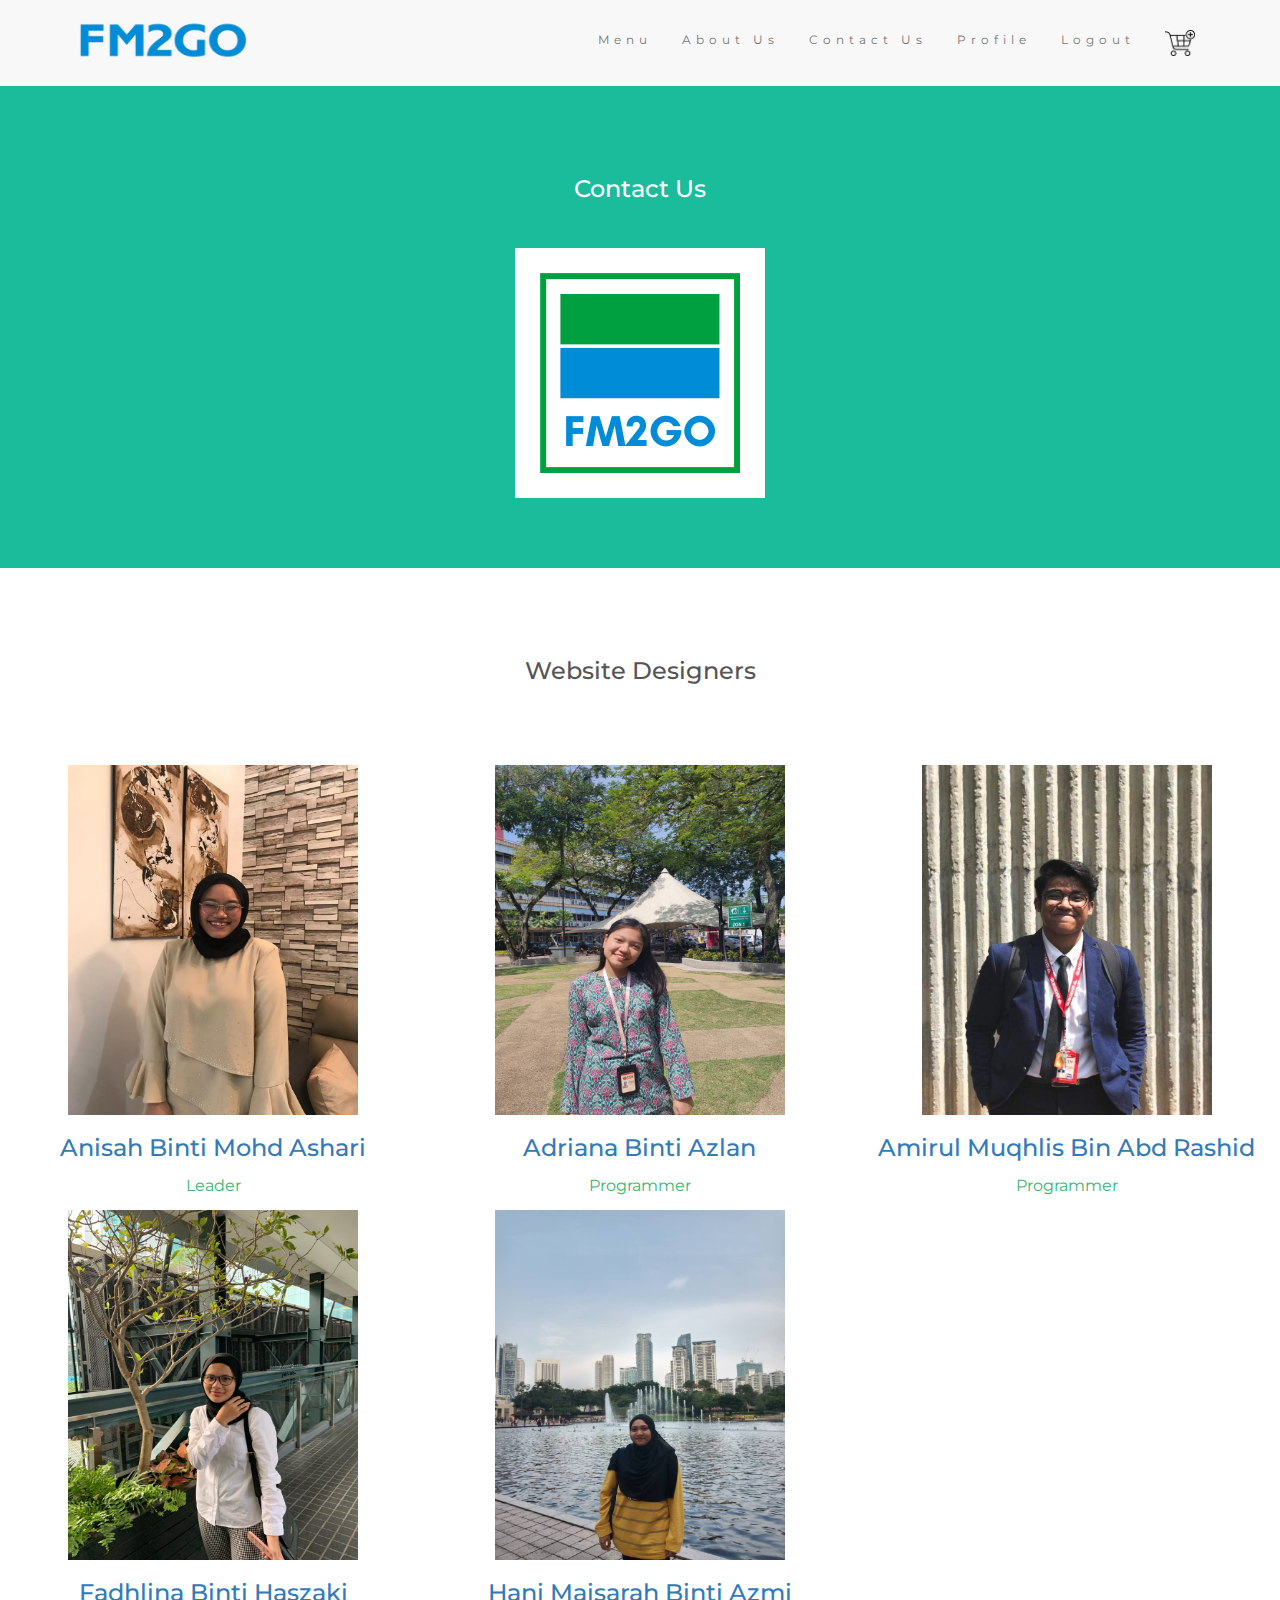
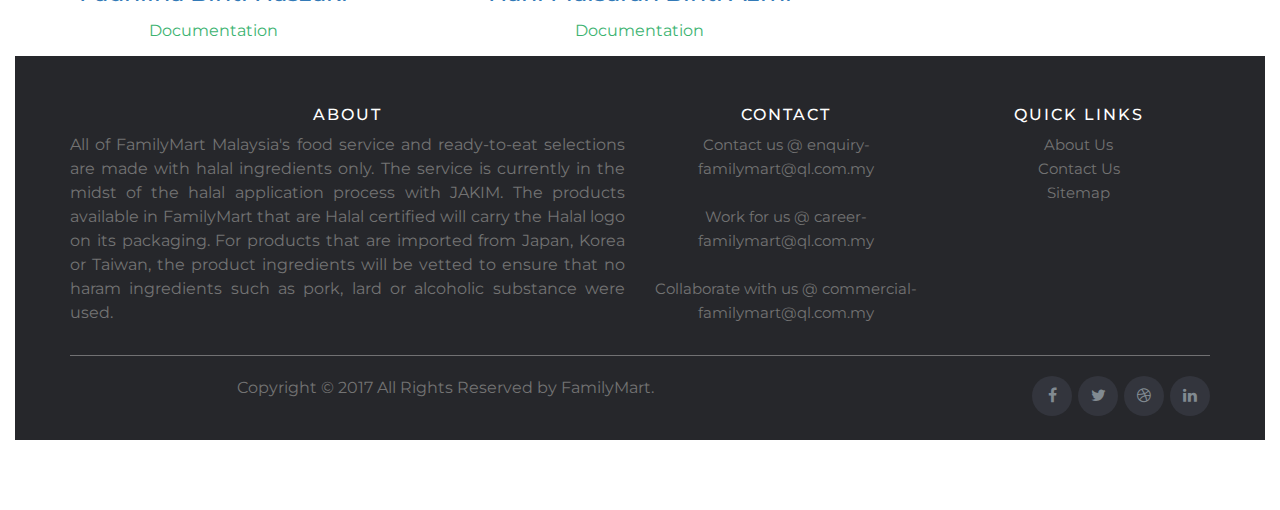
==== contact.html @ 85d5288f "segala benda dari sprint ke sprint 2 untuk customer ku cayunk" ====
<!DOCTYPE html>
<html lang="en">
<head>
  <!-- Theme Made By www.w3schools.com - No Copyright -->
  <title>Contact Us | FM2GO</title>
  <link rel="icon" href="fmICON.png" type="image/png">
  <meta charset="utf-8">
  <meta name="viewport" content="width=device-width, initial-scale=1">
  <link rel="stylesheet" href="https://cdnjs.cloudflare.com/ajax/libs/font-awesome/4.7.0/css/font-awesome.min.css">
  <link rel="stylesheet" href="https://maxcdn.bootstrapcdn.com/bootstrap/3.4.1/css/bootstrap.min.css">
  <link href="https://fonts.googleapis.com/css?family=Montserrat" rel="stylesheet">
  <script src="https://ajax.googleapis.com/ajax/libs/jquery/3.5.1/jquery.min.js"></script>
  <script src="https://maxcdn.bootstrapcdn.com/bootstrap/3.4.1/js/bootstrap.min.js"></script>
  <style>
  body {
    font: 20px Montserrat, sans-serif;
    line-height: 1.8;
    color: #f5f6f7;
  }
  p {font-size: 16px;}
  .margin {margin-bottom: 45px;}
  .bg-1 { 
    background-color: #1abc9c; /* Green */
    color: #ffffff;
  }
  .bg-2 { 
    background-color: #474e5d; /* Dark Blue */
    color: #ffffff;
  }
  .bg-3 { 
    background-color: #ffffff; /* White */
    color: #555555;
  }
  .bg-4 { 
    background-color: #2f2f2f; /* Black Gray */
    color: #fff;
  }
  .container-fluid {
    padding-top: 70px;
    padding-bottom: 70px;
  }
  .navbar {
    padding-top: 15px;
    padding-bottom: 15px;
    border: 0;
    border-radius: 0;
    margin-bottom: 0;
    font-size: 12px;
    letter-spacing: 5px;
  }
  .navbar-nav  li a:hover {
    color: #1abc9c !important;
  }
  .site-footer
{
  background-color:#26272b;
  padding:45px 0 20px;
  font-size:15px;
  line-height:24px;
  color:#737373;
}
.site-footer hr
{
  border-top-color:#bbb;
  opacity:0.5
}
.site-footer hr.small
{
  margin:20px 0
}
.site-footer h6
{
  color:#fff;
  font-size:16px;
  text-transform:uppercase;
  margin-top:5px;
  letter-spacing:2px
}
.site-footer a
{
  color:#737373;
}
.site-footer a:hover
{
  color:#3366cc;
  text-decoration:none;
}
.footer-links
{
  padding-left:0;
  list-style:none
}
.footer-links li
{
  display:block
}
.footer-links a
{
  color:#737373
}
.footer-links a:active,.footer-links a:focus,.footer-links a:hover
{
  color:#3366cc;
  text-decoration:none;
}
.footer-links.inline li
{
  display:inline-block
}
.site-footer .social-icons
{
  text-align:right
}
.site-footer .social-icons a
{
  width:40px;
  height:40px;
  line-height:40px;
  margin-left:6px;
  margin-right:0;
  border-radius:100%;
  background-color:#33353d
}
.copyright-text
{
  margin:0
}
@media (max-width:991px)
{
  .site-footer [class^=col-]
  {
    margin-bottom:30px
  }
}
@media (max-width:767px)
{
  .site-footer
  {
    padding-bottom:0
  }
  .site-footer .copyright-text,.site-footer .social-icons
  {
    text-align:center
  }
}
.social-icons
{
  padding-left:0;
  margin-bottom:0;
  list-style:none
}
.social-icons li
{
  display:inline-block;
  margin-bottom:4px
}
.social-icons li.title
{
  margin-right:15px;
  text-transform:uppercase;
  color:#96a2b2;
  font-weight:700;
  font-size:13px
}
.social-icons a{
  background-color:#eceeef;
  color:#818a91;
  font-size:16px;
  display:inline-block;
  line-height:44px;
  width:44px;
  height:44px;
  text-align:center;
  margin-right:8px;
  border-radius:100%;
  -webkit-transition:all .2s linear;
  -o-transition:all .2s linear;
  transition:all .2s linear
}
.social-icons a:active,.social-icons a:focus,.social-icons a:hover
{
  color:#fff;
  background-color:#29aafe
}
.social-icons.size-sm a
{
  line-height:34px;
  height:34px;
  width:34px;
  font-size:14px
}
.social-icons a.facebook:hover
{
  background-color:#3b5998
}
.social-icons a.twitter:hover
{
  background-color:#00aced
}
.social-icons a.linkedin:hover
{
  background-color:#007bb6
}
.social-icons a.dribbble:hover
{
  background-color:#ea4c89
}
@media (max-width:767px)
{
  .social-icons li.title
  {
    display:block;
    margin-right:0;
    font-weight:600
  }
}
#logo{ 
	position:absolute; 
	top:0; 
	left:10; 
} 
  </style>
</head>
<body>

<!-- Navbar -->
<nav class="navbar navbar-default">
  <div class="container">
    <div class="navbar-header">
      <button type="button" class="navbar-toggle" data-toggle="collapse" data-target="#myNavbar">
        <span class="icon-bar"></span>
        <span class="icon-bar"></span>
        <span class="icon-bar"></span>                        
      </button>
	  </div>
	  <div id="logo">
      <a class="navbar-brand" href="http://localhost/masterfolder_fm2go/homepage.html"><img src ="FM2GO.png" width="180" height="50" ></a>
    </div>
    <div class="collapse navbar-collapse" id="myNavbar">
      <ul class="nav navbar-nav navbar-right">
        <li><a href="http://localhost/masterfolder_fm2go/menu%20customer.php">Menu</a></li>
        <li><a href="http://localhost/masterfolder_fm2go/about.html">About Us</a></li>
        <li><a href="http://localhost/masterfolder_fm2go/contact.html">Contact Us </a></li>
		<li><a href="http://localhost/masterfolder_fm2go/customerprofile.php">Profile</a></li>
		<li><a href="http://localhost/masterfolder_fm2go/login%20customer/login.php">Logout</a></li>
		<li><a href="http://localhost/masterfolder_fm2go/test/index.php?action=add&code=3DcAM78"><img src="cart.png" class="img-responsive" width="30" height="40" ></a></li>
      </ul>
    </div>
  </div>
</nav>

<!-- First Container -->
<div class="container-fluid bg-1 text-center">
  <h3 class="margin">Contact Us</h3>
		<img class="w3-round" src="fm2go-ICON.png" alt="Anisah" width="250" height="250""> </a>	
</div>


<!-- Third Container (Grid) -->
<div class="container-fluid bg-3 text-center">    
  <h3 class="margin">Website Designers</h3><br>
  <div class="row">
   		<div class="col-sm-4" "> 
		<div class="media">
		<img class="w3-round" src="anisah.jpg" alt="Anisah" width="290" height="350""> </a>						
		<h3 class="text-primary">Anisah Binti Mohd Ashari</h3>
		<p style="color:MediumSeaGreen;"> Leader </p>
		</div>
		</div>
   		<div class="col-sm-4" "> 
		<div class="media">
		<img class="w3-round" src="adriana.jpeg" alt="Anisah" width="290" height="350""> </a>						
		<h3 class="text-primary">Adriana Binti Azlan</h3>
		<p style="color:MediumSeaGreen;"> Programmer </p>
		</div>
		</div>
      		<div class="col-sm-4" "> 
		<div class="media">
		<img class="w3-round" src="muq.jpeg" alt="Anisah" width="290" height="350""> </a>						
		<h3 class="text-primary">Amirul Muqhlis Bin Abd Rashid</h3>
		<p style="color:MediumSeaGreen;"> Programmer </p>
		</div>
		</div>
		   		<div class="col-sm-4" "> 
		<div class="media">
		<img class="w3-round" src="fadhlina.jpeg" alt="Anisah" width="290" height="350""> </a>						
		<h3 class="text-primary">Fadhlina Binti Haszaki</h3>
		<p style="color:MediumSeaGreen;"> Documentation</p>
		</div>
		</div>
				   		<div class="col-sm-4" "> 
		<div class="media">
		<img class="w3-round" src="hani.jpeg" alt="Anisah" width="290" height="350""> </a>						
		<h3 class="text-primary">Hani Maisarah Binti Azmi</h3>
		<p style="color:MediumSeaGreen;"> Documentation</p>
		</div>
		</div>
</div>

<!-- Footer -->
   <footer class="site-footer">
      <div class="container">
        <div class="row">
          <div class="col-sm-12 col-md-6">
            <h6>About</h6>
            <p class="text-justify"> All of FamilyMart Malaysia's food service and ready-to-eat selections are made with halal ingredients only. The service is currently in the midst of the halal application process with JAKIM. The products available in FamilyMart that are Halal certified will carry the Halal logo on its packaging. For products that are imported from Japan, Korea or Taiwan, the product ingredients will be vetted to ensure that no haram ingredients such as pork, lard or alcoholic substance were used.</p>
          </div>

          <div class="col-xs-6 col-md-3">
            <h6>Contact</h6>
            <ul class="footer-links">
              <li><a href="http://ql.com.my/contact-us.html">Contact us @ enquiry-familymart@ql.com.my</a></li><br>
              <li><a href="http://career-familymart@ql.com.my/">Work for us @ career-familymart@ql.com.my</a></li><br>
              <li><a href="http://career-familymart@ql.com.my/">Collaborate with us @ commercial-familymart@ql.com.my</a></li>

            </ul>
          </div>

          <div class="col-xs-6 col-md-3">
            <h6>Quick Links</h6>
            <ul class="footer-links">
              <li><a href="http://localhost/masterfolder_fm2go/about.html">About Us</a></li>
              <li><a href="http://localhost/masterfolder_fm2go/contact.html">Contact Us</a></li>
              <li><a href="https://www.familymart.com.my/our-stores.html">Sitemap</a></li>
            </ul>
          </div>
        </div>
        <hr>
      </div>
      <div class="container">
        <div class="row">
          <div class="col-md-8 col-sm-6 col-xs-12">
            <p class="copyright-text">Copyright &copy; 2017 All Rights Reserved by 
         <a href="#">FamilyMart</a>.
            </p>
          </div>

          <div class="col-md-4 col-sm-6 col-xs-12">
            <ul class="social-icons">
              <li><a class="facebook" href="#"><i class="fa fa-facebook"></i></a>
              <li><a class="twitter" href="#"><i class="fa fa-twitter"></i></a>
              <li><a class="dribbble" href="#"><i class="fa fa-dribbble"></i></a>
              <li><a class="linkedin" href="#"><i class="fa fa-linkedin" ></i></a>   
            </ul>
          </div>
        </div>
      </div>
</footer>
</body>
</html>
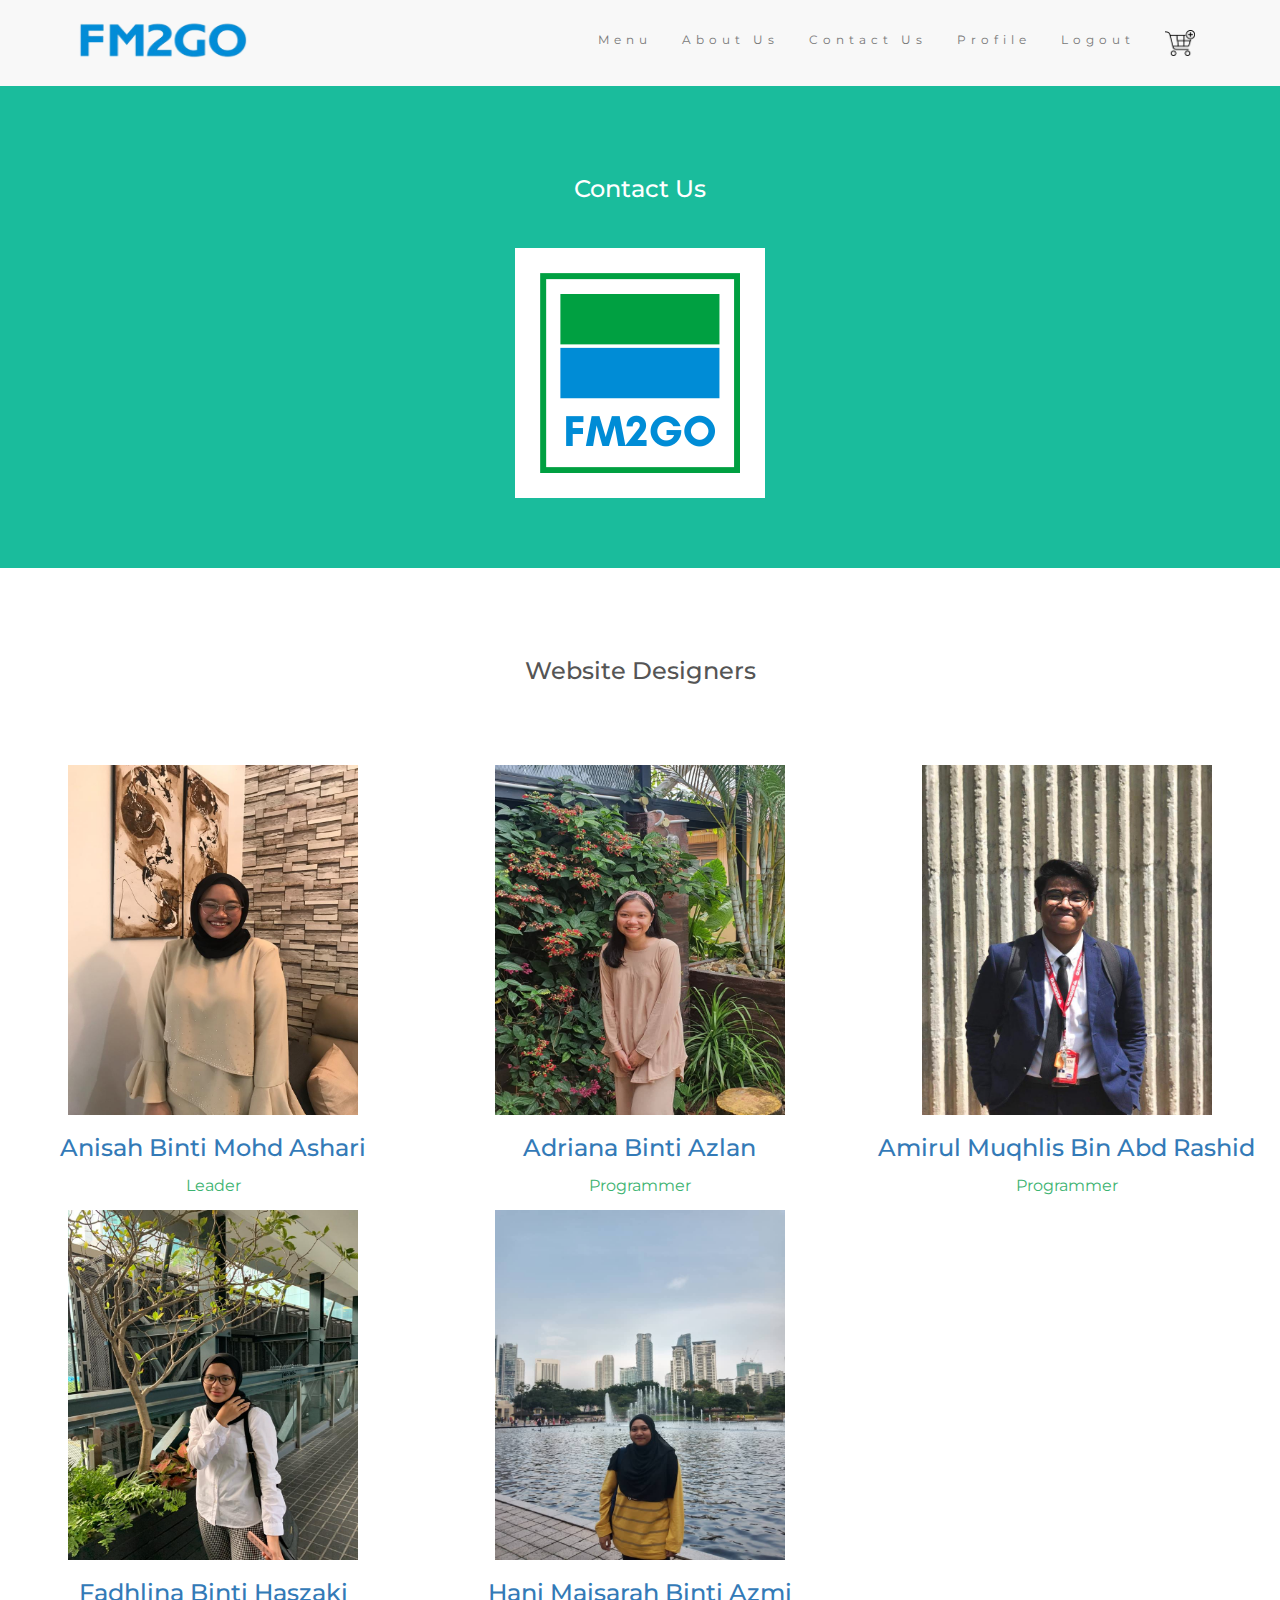
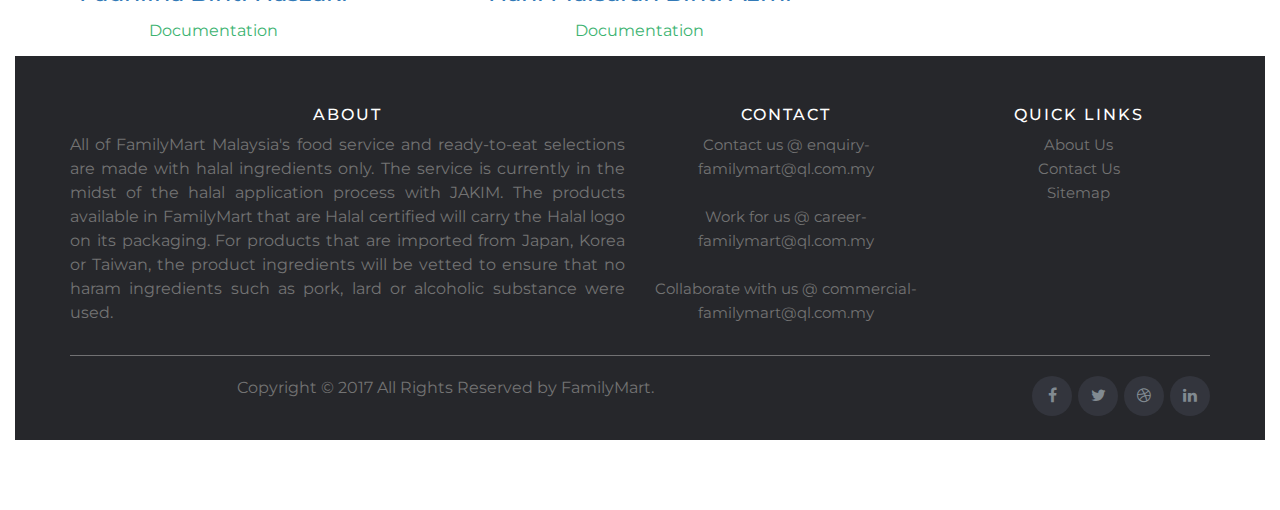
==== commit fb963952: "Merge branch 'master' of https://github.com/meeroll522/fm2go" ====
--- a/contact.html
+++ b/contact.html
@@ -269,7 +269,7 @@
 		</div>
    		<div class="col-sm-4" "> 
 		<div class="media">
-		<img class="w3-round" src="adriana.jpeg" alt="Anisah" width="290" height="350""> </a>						
+		<img class="w3-round" src="adriana.jpg" alt="Anisah" width="290" height="350""> </a>						
 		<h3 class="text-primary">Adriana Binti Azlan</h3>
 		<p style="color:MediumSeaGreen;"> Programmer </p>
 		</div>
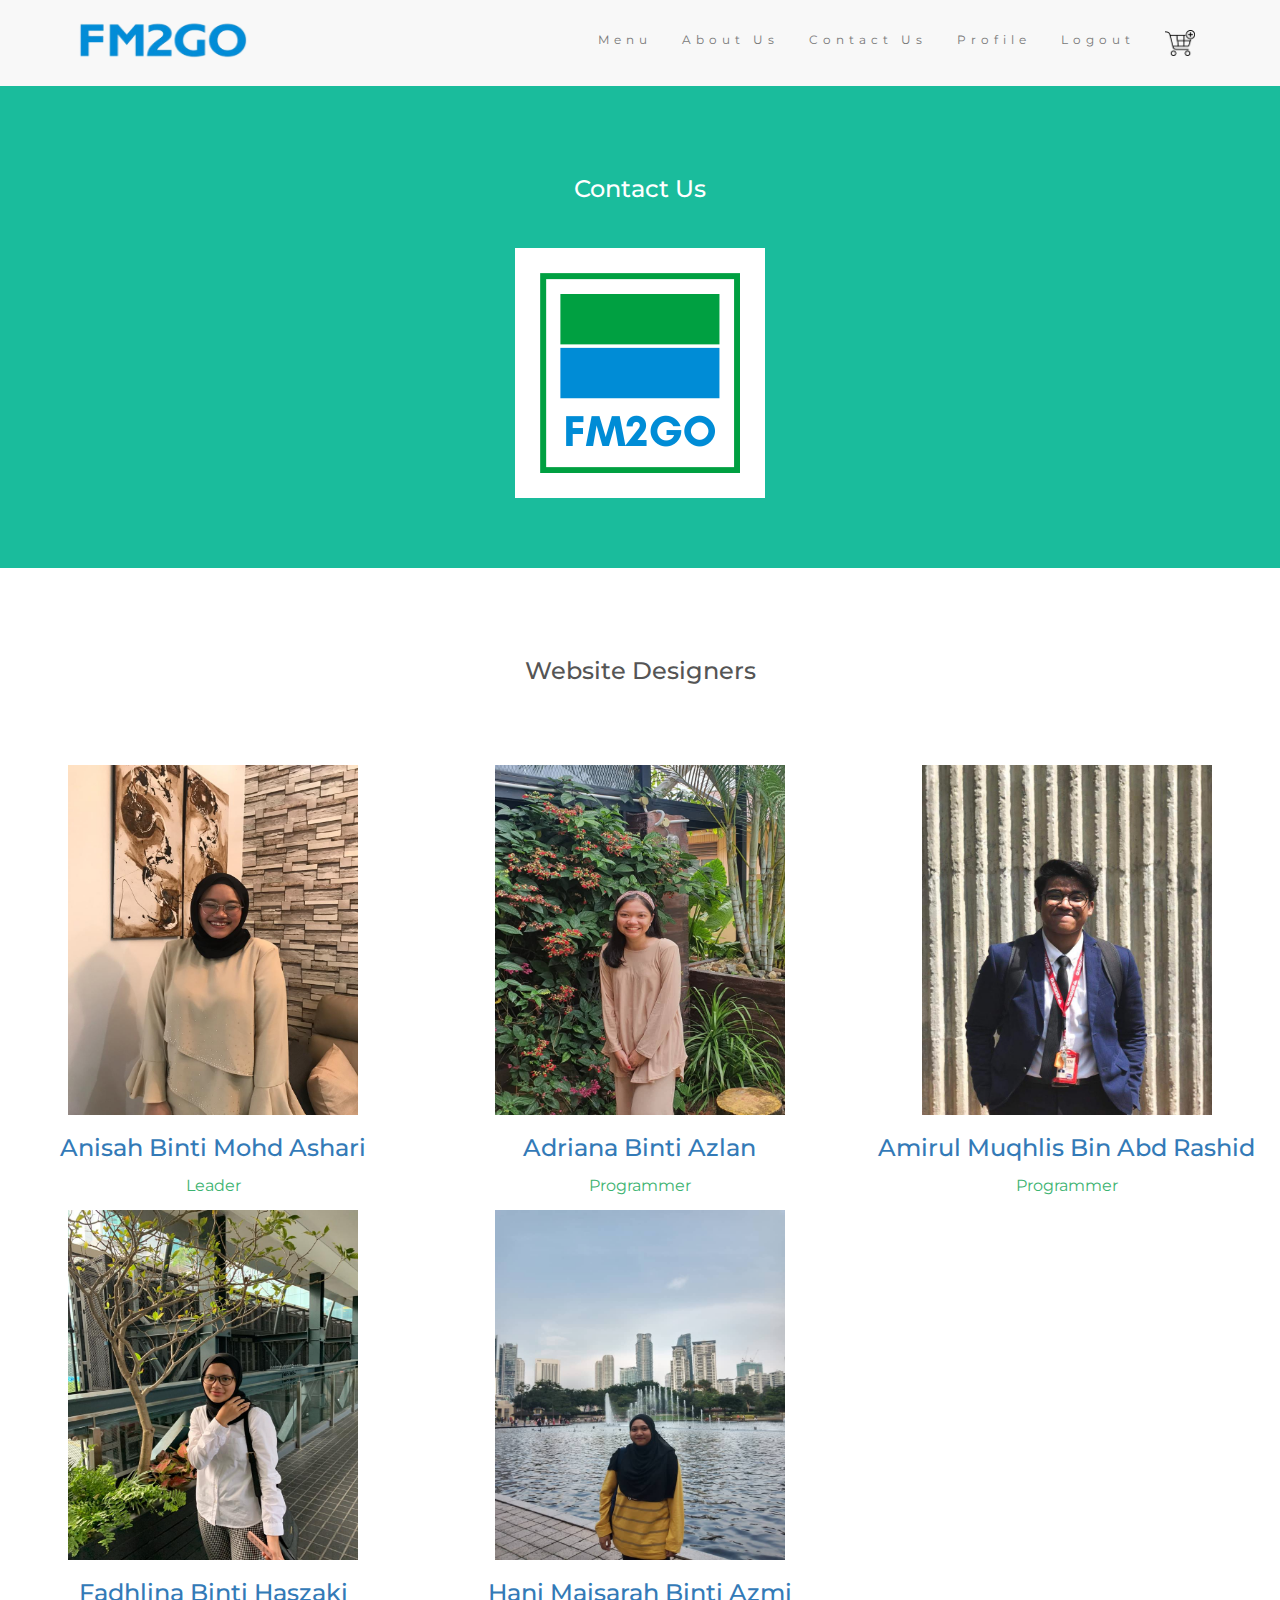
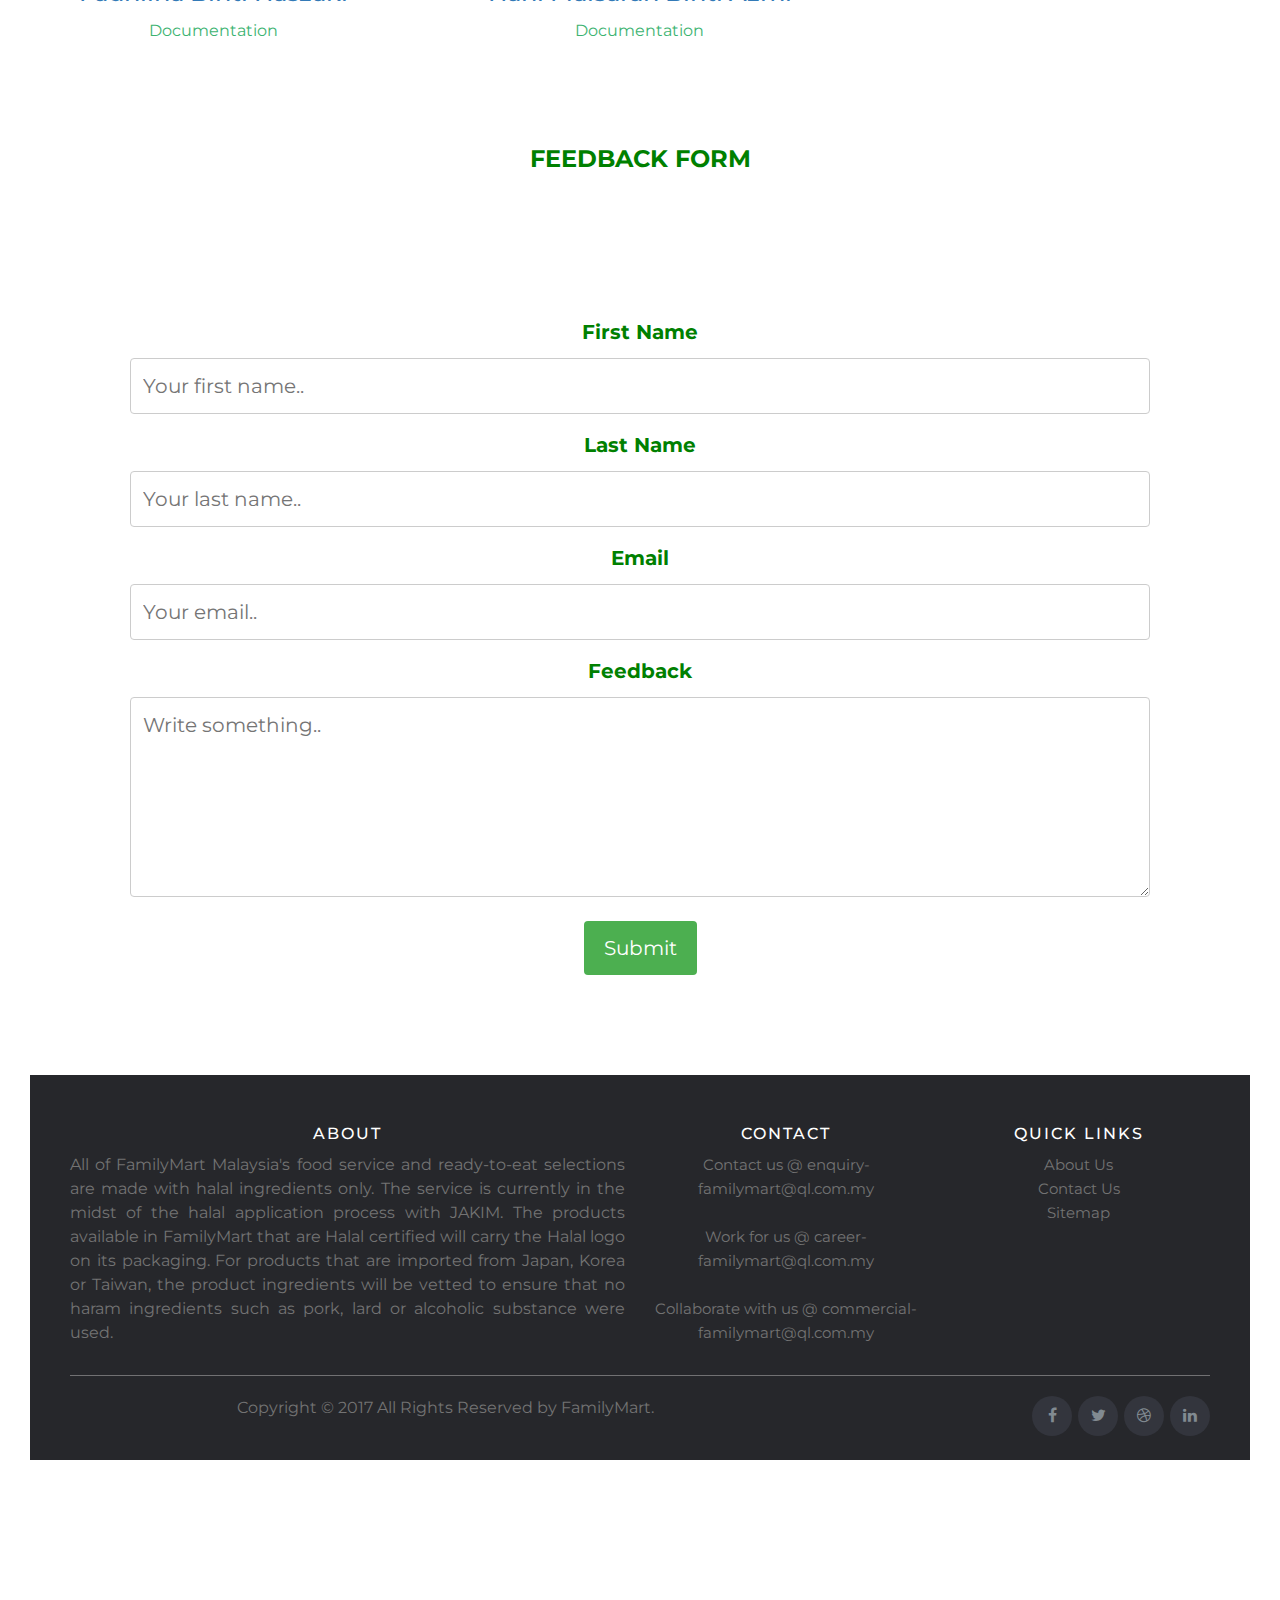
==== commit f15a1422: "feedback" ====
--- a/contact.html
+++ b/contact.html
@@ -12,6 +12,41 @@
   <script src="https://ajax.googleapis.com/ajax/libs/jquery/3.5.1/jquery.min.js"></script>
   <script src="https://maxcdn.bootstrapcdn.com/bootstrap/3.4.1/js/bootstrap.min.js"></script>
   <style>
+  
+    body1 {font: 20px Montserrat, sans-serif; line-height: 1.5;}
+* {box-sizing: border-box;}
+
+input[type=text], select, textarea {
+  width: 100%;
+  padding: 12px;
+  border: 1px solid #ccc;
+  border-radius: 4px;
+  box-sizing: border-box;
+  margin-top: 6px;
+  margin-bottom: 16px;
+  resize: vertical;
+}
+
+input[type=submit] {
+  background-color: #4CAF50;
+  color: white;
+  padding: 12px 20px;
+  border: none;
+  border-radius: 4px;
+  cursor: pointer;
+}
+
+input[type=submit]:hover {
+  background-color: #45a049;
+}
+
+.container1 {
+  border-radius: 5px;
+  background-color: #ffffff;
+  padding: 100px;
+
+}
+  
   body {
     font: 20px Montserrat, sans-serif;
     line-height: 1.8;
@@ -296,6 +331,30 @@
 		</div>
 		</div>
 </div>
+<!-- fourth container -->
+<body1>
+<div class="container-fluid bg-3 text-center">    
+ <h3 class="margin" style="color:#008000";><b>FEEDBACK FORM</b></h3>
+
+<div class="container1">
+  <form action="/action_page.php">
+    <label for="fname" style="color:#008000" >First Name</label>
+    <input type="text" id="fname" name="firstname" placeholder="Your first name..">
+
+    <label for="lname" style="color:#008000" >Last Name</label>
+    <input type="text" id="lname" name="lastname" placeholder="Your last name..">
+
+    <label for="lname" style="color:#008000" >Email</label>
+    <input type="text" id="lname" name="lastname" placeholder="Your email..">
+
+    <label for="subject" style="color:#008000" >Feedback</label>
+    <textarea id="subject" name="subject" placeholder="Write something.." style="height:200px"></textarea>
+
+    <input type="submit" value="Submit">
+  </form>
+</div>
+
+</body1>
 
 <!-- Footer -->
    <footer class="site-footer">
@@ -306,7 +365,7 @@
             <p class="text-justify"> All of FamilyMart Malaysia's food service and ready-to-eat selections are made with halal ingredients only. The service is currently in the midst of the halal application process with JAKIM. The products available in FamilyMart that are Halal certified will carry the Halal logo on its packaging. For products that are imported from Japan, Korea or Taiwan, the product ingredients will be vetted to ensure that no haram ingredients such as pork, lard or alcoholic substance were used.</p>
           </div>
 
-          <div class="col-xs-6 col-md-3">
+         <div class="col-xs-6 col-md-3">
             <h6>Contact</h6>
             <ul class="footer-links">
               <li><a href="http://ql.com.my/contact-us.html">Contact us @ enquiry-familymart@ql.com.my</a></li><br>
@@ -346,6 +405,7 @@
         </div>
       </div>
 </footer>
+
 </body>
 </html>
 
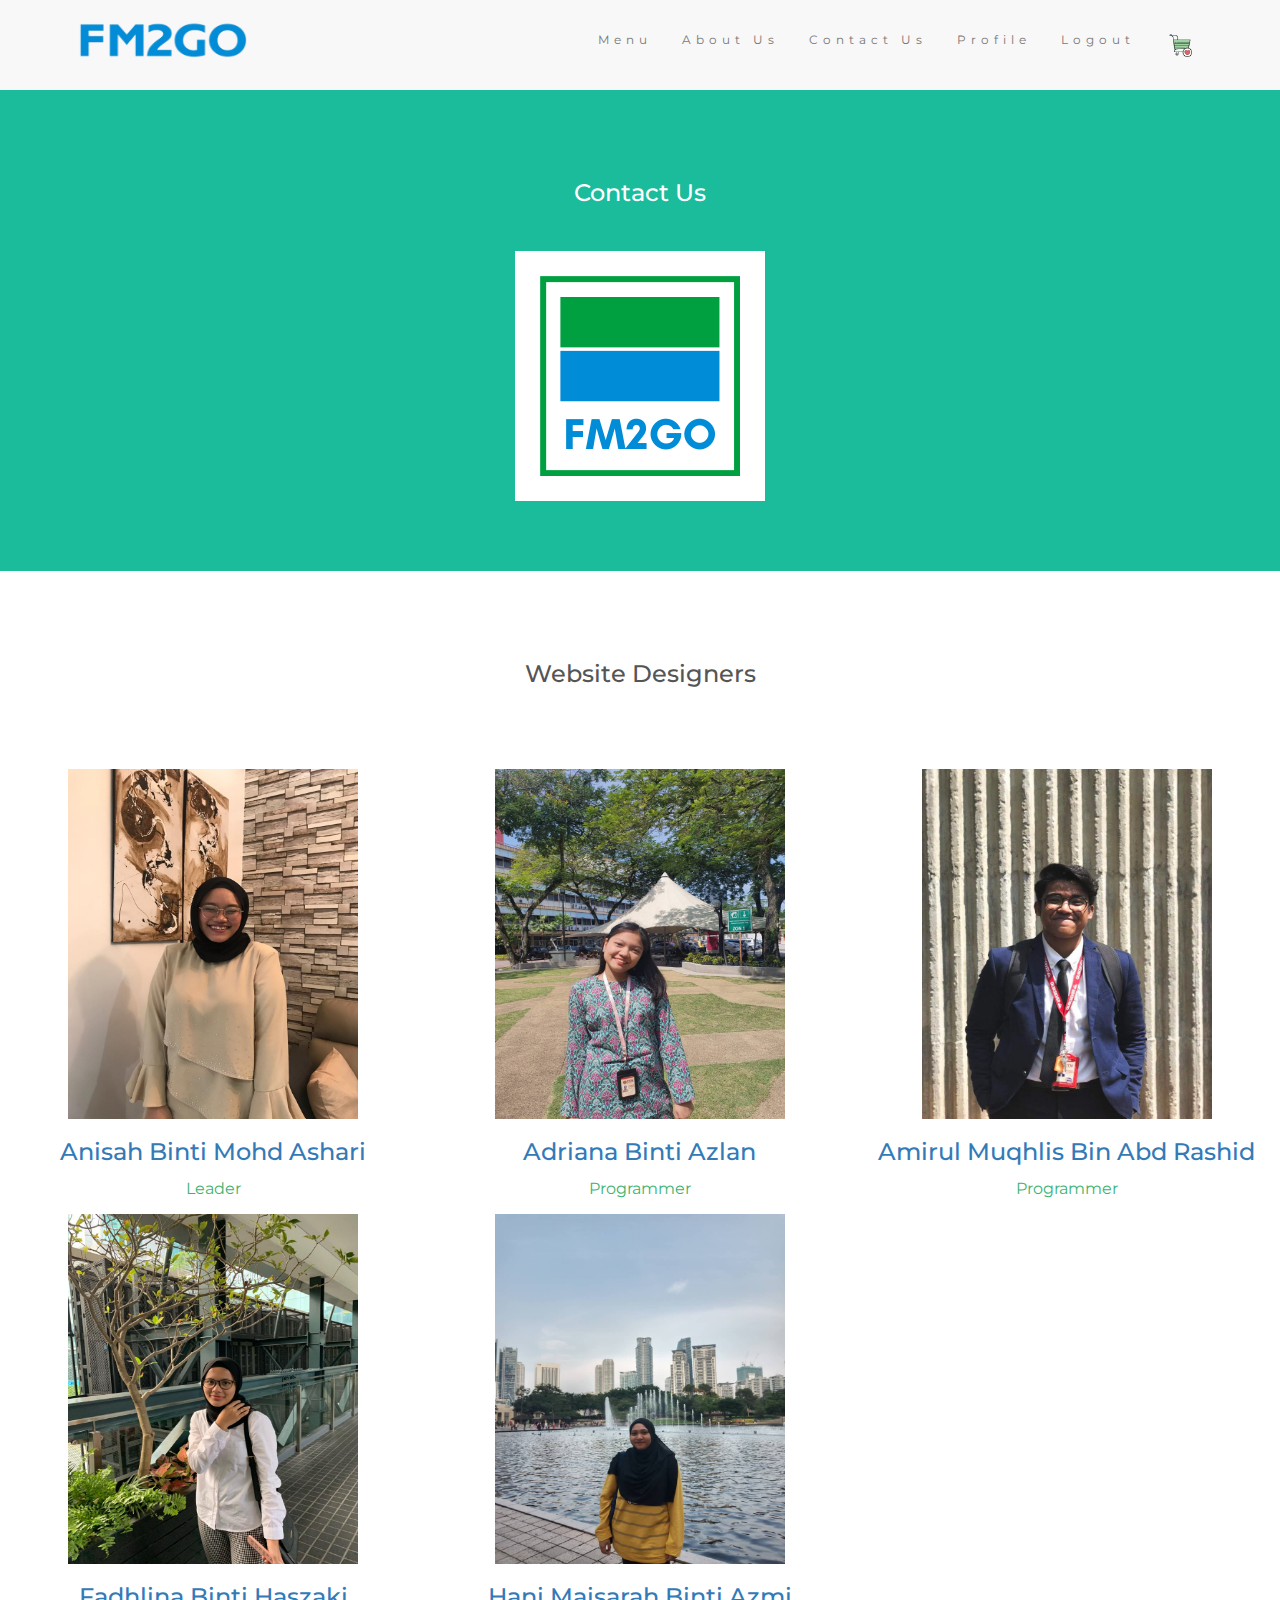
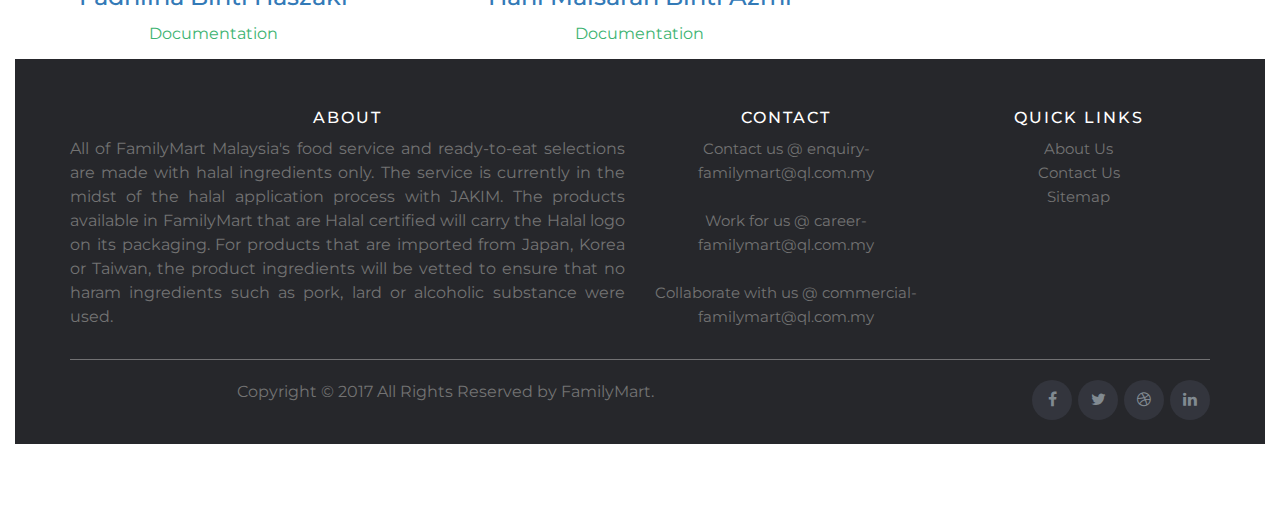
==== commit 6c25b5fd: "cart ui dah dielokkan" ====
--- a/contact.html
+++ b/contact.html
@@ -12,41 +12,6 @@
   <script src="https://ajax.googleapis.com/ajax/libs/jquery/3.5.1/jquery.min.js"></script>
   <script src="https://maxcdn.bootstrapcdn.com/bootstrap/3.4.1/js/bootstrap.min.js"></script>
   <style>
-  
-    body1 {font: 20px Montserrat, sans-serif; line-height: 1.5;}
-* {box-sizing: border-box;}
-
-input[type=text], select, textarea {
-  width: 100%;
-  padding: 12px;
-  border: 1px solid #ccc;
-  border-radius: 4px;
-  box-sizing: border-box;
-  margin-top: 6px;
-  margin-bottom: 16px;
-  resize: vertical;
-}
-
-input[type=submit] {
-  background-color: #4CAF50;
-  color: white;
-  padding: 12px 20px;
-  border: none;
-  border-radius: 4px;
-  cursor: pointer;
-}
-
-input[type=submit]:hover {
-  background-color: #45a049;
-}
-
-.container1 {
-  border-radius: 5px;
-  background-color: #ffffff;
-  padding: 100px;
-
-}
-  
   body {
     font: 20px Montserrat, sans-serif;
     line-height: 1.8;
@@ -278,7 +243,7 @@
         <li><a href="http://localhost/masterfolder_fm2go/contact.html">Contact Us </a></li>
 		<li><a href="http://localhost/masterfolder_fm2go/customerprofile.php">Profile</a></li>
 		<li><a href="http://localhost/masterfolder_fm2go/login%20customer/login.php">Logout</a></li>
-		<li><a href="http://localhost/masterfolder_fm2go/test/index.php?action=add&code=3DcAM78"><img src="cart.png" class="img-responsive" width="30" height="40" ></a></li>
+		<li><a href="http://localhost/masterfolder_fm2go/cart/"><img src="cart.png" class="img-responsive" width="30" height="40" ></a></li>
       </ul>
     </div>
   </div>
@@ -304,7 +269,7 @@
 		</div>
    		<div class="col-sm-4" "> 
 		<div class="media">
-		<img class="w3-round" src="adriana.jpg" alt="Anisah" width="290" height="350""> </a>						
+		<img class="w3-round" src="adriana.jpeg" alt="Anisah" width="290" height="350""> </a>						
 		<h3 class="text-primary">Adriana Binti Azlan</h3>
 		<p style="color:MediumSeaGreen;"> Programmer </p>
 		</div>
@@ -331,30 +296,6 @@
 		</div>
 		</div>
 </div>
-<!-- fourth container -->
-<body1>
-<div class="container-fluid bg-3 text-center">    
- <h3 class="margin" style="color:#008000";><b>FEEDBACK FORM</b></h3>
-
-<div class="container1">
-  <form action="/action_page.php">
-    <label for="fname" style="color:#008000" >First Name</label>
-    <input type="text" id="fname" name="firstname" placeholder="Your first name..">
-
-    <label for="lname" style="color:#008000" >Last Name</label>
-    <input type="text" id="lname" name="lastname" placeholder="Your last name..">
-
-    <label for="lname" style="color:#008000" >Email</label>
-    <input type="text" id="lname" name="lastname" placeholder="Your email..">
-
-    <label for="subject" style="color:#008000" >Feedback</label>
-    <textarea id="subject" name="subject" placeholder="Write something.." style="height:200px"></textarea>
-
-    <input type="submit" value="Submit">
-  </form>
-</div>
-
-</body1>
 
 <!-- Footer -->
    <footer class="site-footer">
@@ -365,7 +306,7 @@
             <p class="text-justify"> All of FamilyMart Malaysia's food service and ready-to-eat selections are made with halal ingredients only. The service is currently in the midst of the halal application process with JAKIM. The products available in FamilyMart that are Halal certified will carry the Halal logo on its packaging. For products that are imported from Japan, Korea or Taiwan, the product ingredients will be vetted to ensure that no haram ingredients such as pork, lard or alcoholic substance were used.</p>
           </div>
 
-         <div class="col-xs-6 col-md-3">
+          <div class="col-xs-6 col-md-3">
             <h6>Contact</h6>
             <ul class="footer-links">
               <li><a href="http://ql.com.my/contact-us.html">Contact us @ enquiry-familymart@ql.com.my</a></li><br>
@@ -405,7 +346,6 @@
         </div>
       </div>
 </footer>
-
 </body>
 </html>
 
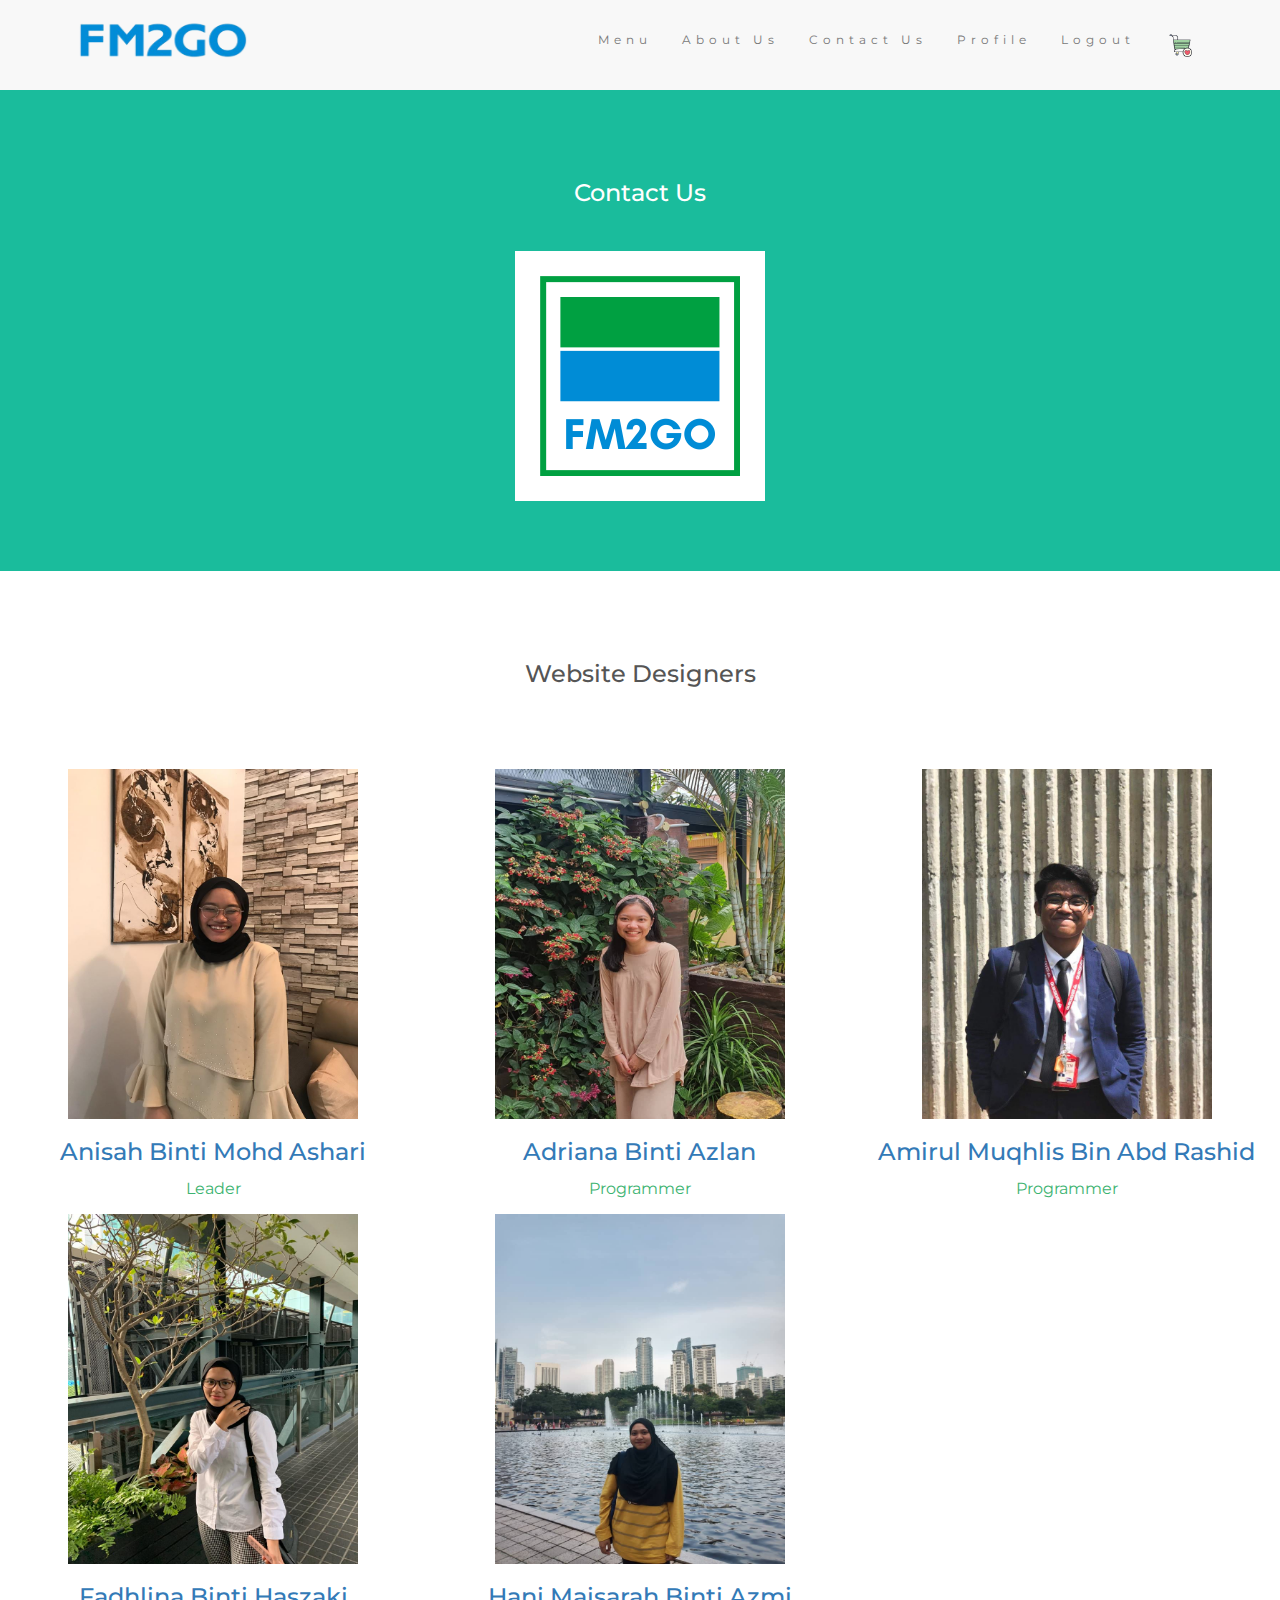
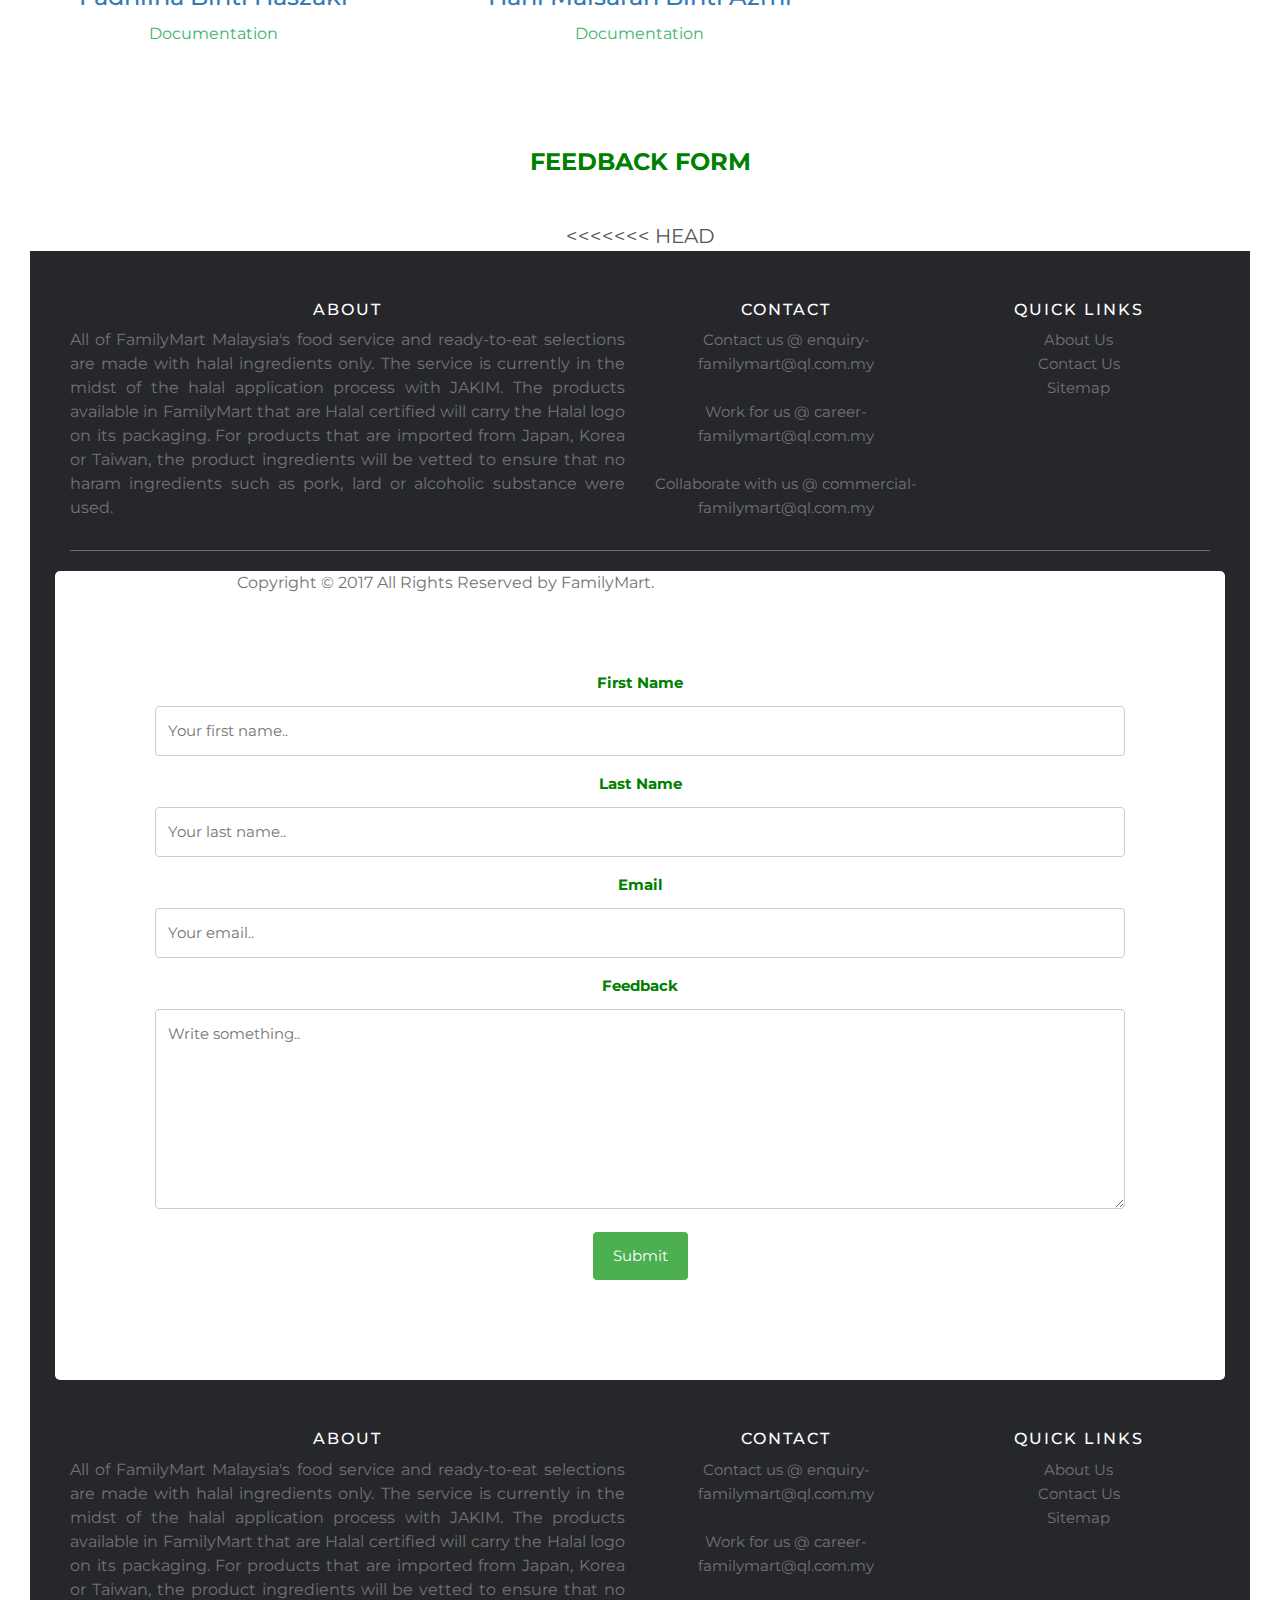
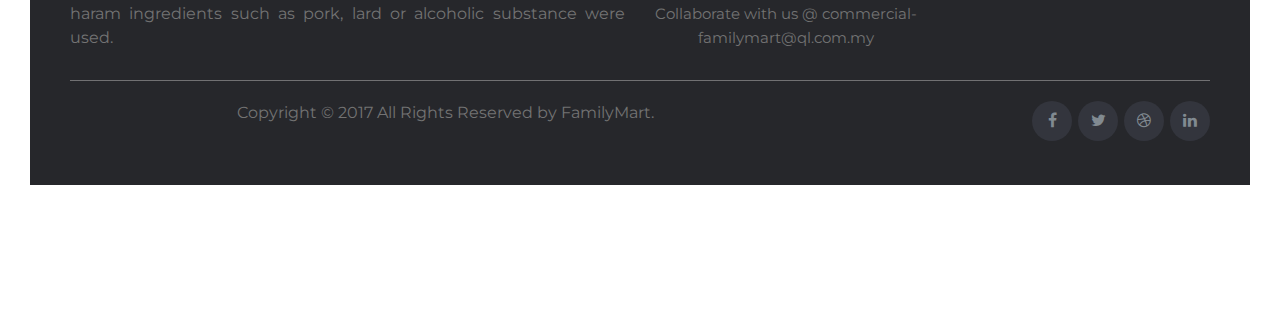
==== commit 81526634: "Merge branch 'master' of https://github.com/meeroll522/fm2go" ====
--- a/contact.html
+++ b/contact.html
@@ -12,6 +12,41 @@
   <script src="https://ajax.googleapis.com/ajax/libs/jquery/3.5.1/jquery.min.js"></script>
   <script src="https://maxcdn.bootstrapcdn.com/bootstrap/3.4.1/js/bootstrap.min.js"></script>
   <style>
+  
+    body1 {font: 20px Montserrat, sans-serif; line-height: 1.5;}
+* {box-sizing: border-box;}
+
+input[type=text], select, textarea {
+  width: 100%;
+  padding: 12px;
+  border: 1px solid #ccc;
+  border-radius: 4px;
+  box-sizing: border-box;
+  margin-top: 6px;
+  margin-bottom: 16px;
+  resize: vertical;
+}
+
+input[type=submit] {
+  background-color: #4CAF50;
+  color: white;
+  padding: 12px 20px;
+  border: none;
+  border-radius: 4px;
+  cursor: pointer;
+}
+
+input[type=submit]:hover {
+  background-color: #45a049;
+}
+
+.container1 {
+  border-radius: 5px;
+  background-color: #ffffff;
+  padding: 100px;
+
+}
+  
   body {
     font: 20px Montserrat, sans-serif;
     line-height: 1.8;
@@ -243,7 +278,8 @@
         <li><a href="http://localhost/masterfolder_fm2go/contact.html">Contact Us </a></li>
 		<li><a href="http://localhost/masterfolder_fm2go/customerprofile.php">Profile</a></li>
 		<li><a href="http://localhost/masterfolder_fm2go/login%20customer/login.php">Logout</a></li>
-		<li><a href="http://localhost/masterfolder_fm2go/cart/"><img src="cart.png" class="img-responsive" width="30" height="40" ></a></li>
+		<li><a href="http://localhost/masterfolder_fm2go/test/index.php?action=add&code=3DcAM78"><img src="cart.png" class="img-responsive" width="30" height="40" ></a></li>
+
       </ul>
     </div>
   </div>
@@ -269,7 +305,7 @@
 		</div>
    		<div class="col-sm-4" "> 
 		<div class="media">
-		<img class="w3-round" src="adriana.jpeg" alt="Anisah" width="290" height="350""> </a>						
+		<img class="w3-round" src="adriana.jpg" alt="Anisah" width="290" height="350""> </a>						
 		<h3 class="text-primary">Adriana Binti Azlan</h3>
 		<p style="color:MediumSeaGreen;"> Programmer </p>
 		</div>
@@ -296,7 +332,12 @@
 		</div>
 		</div>
 </div>
-
+<!-- fourth container -->
+<body1>
+<div class="container-fluid bg-3 text-center">    
+ <h3 class="margin" style="color:#008000";><b>FEEDBACK FORM</b></h3>
+
+<<<<<<< HEAD
 <!-- Footer -->
    <footer class="site-footer">
       <div class="container">
@@ -335,6 +376,66 @@
             </p>
           </div>
 
+
+<div class="container1">
+  <form action="/action_page.php">
+    <label for="fname" style="color:#008000" >First Name</label>
+    <input type="text" id="fname" name="firstname" placeholder="Your first name..">
+
+    <label for="lname" style="color:#008000" >Last Name</label>
+    <input type="text" id="lname" name="lastname" placeholder="Your last name..">
+
+    <label for="lname" style="color:#008000" >Email</label>
+    <input type="text" id="lname" name="lastname" placeholder="Your email..">
+
+    <label for="subject" style="color:#008000" >Feedback</label>
+    <textarea id="subject" name="subject" placeholder="Write something.." style="height:200px"></textarea>
+
+    <input type="submit" value="Submit">
+  </form>
+</div>
+
+</body1>
+
+<!-- Footer -->
+   <footer class="site-footer">
+      <div class="container">
+        <div class="row">
+          <div class="col-sm-12 col-md-6">
+            <h6>About</h6>
+            <p class="text-justify"> All of FamilyMart Malaysia's food service and ready-to-eat selections are made with halal ingredients only. The service is currently in the midst of the halal application process with JAKIM. The products available in FamilyMart that are Halal certified will carry the Halal logo on its packaging. For products that are imported from Japan, Korea or Taiwan, the product ingredients will be vetted to ensure that no haram ingredients such as pork, lard or alcoholic substance were used.</p>
+          </div>
+
+         <div class="col-xs-6 col-md-3">
+            <h6>Contact</h6>
+            <ul class="footer-links">
+              <li><a href="http://ql.com.my/contact-us.html">Contact us @ enquiry-familymart@ql.com.my</a></li><br>
+              <li><a href="http://career-familymart@ql.com.my/">Work for us @ career-familymart@ql.com.my</a></li><br>
+              <li><a href="http://career-familymart@ql.com.my/">Collaborate with us @ commercial-familymart@ql.com.my</a></li>
+
+            </ul>
+          </div>
+
+          <div class="col-xs-6 col-md-3">
+            <h6>Quick Links</h6>
+            <ul class="footer-links">
+              <li><a href="http://localhost/masterfolder_fm2go/about.html">About Us</a></li>
+              <li><a href="http://localhost/masterfolder_fm2go/contact.html">Contact Us</a></li>
+              <li><a href="https://www.familymart.com.my/our-stores.html">Sitemap</a></li>
+            </ul>
+          </div>
+        </div>
+        <hr>
+      </div>
+      <div class="container">
+        <div class="row">
+          <div class="col-md-8 col-sm-6 col-xs-12">
+            <p class="copyright-text">Copyright &copy; 2017 All Rights Reserved by 
+         <a href="#">FamilyMart</a>.
+            </p>
+          </div>
+
+
           <div class="col-md-4 col-sm-6 col-xs-12">
             <ul class="social-icons">
               <li><a class="facebook" href="#"><i class="fa fa-facebook"></i></a>
@@ -346,6 +447,7 @@
         </div>
       </div>
 </footer>
+
 </body>
 </html>
 
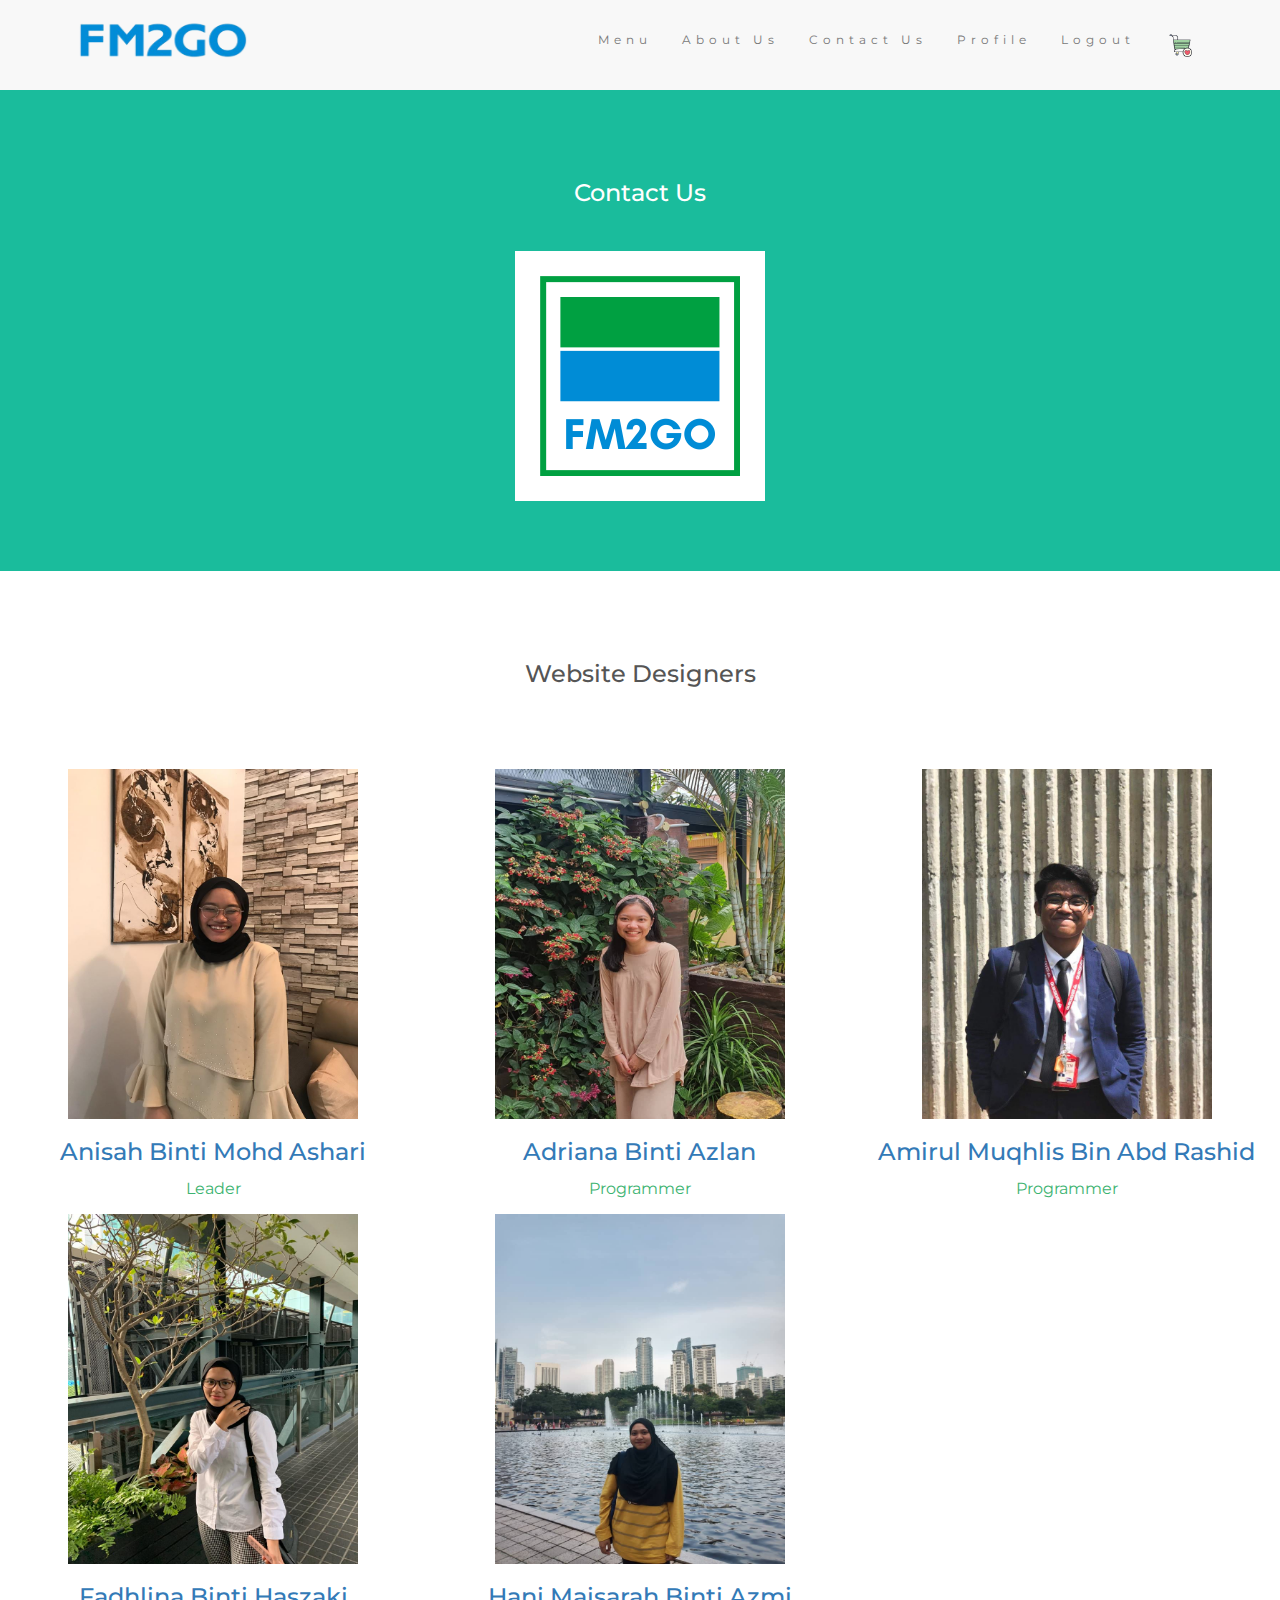
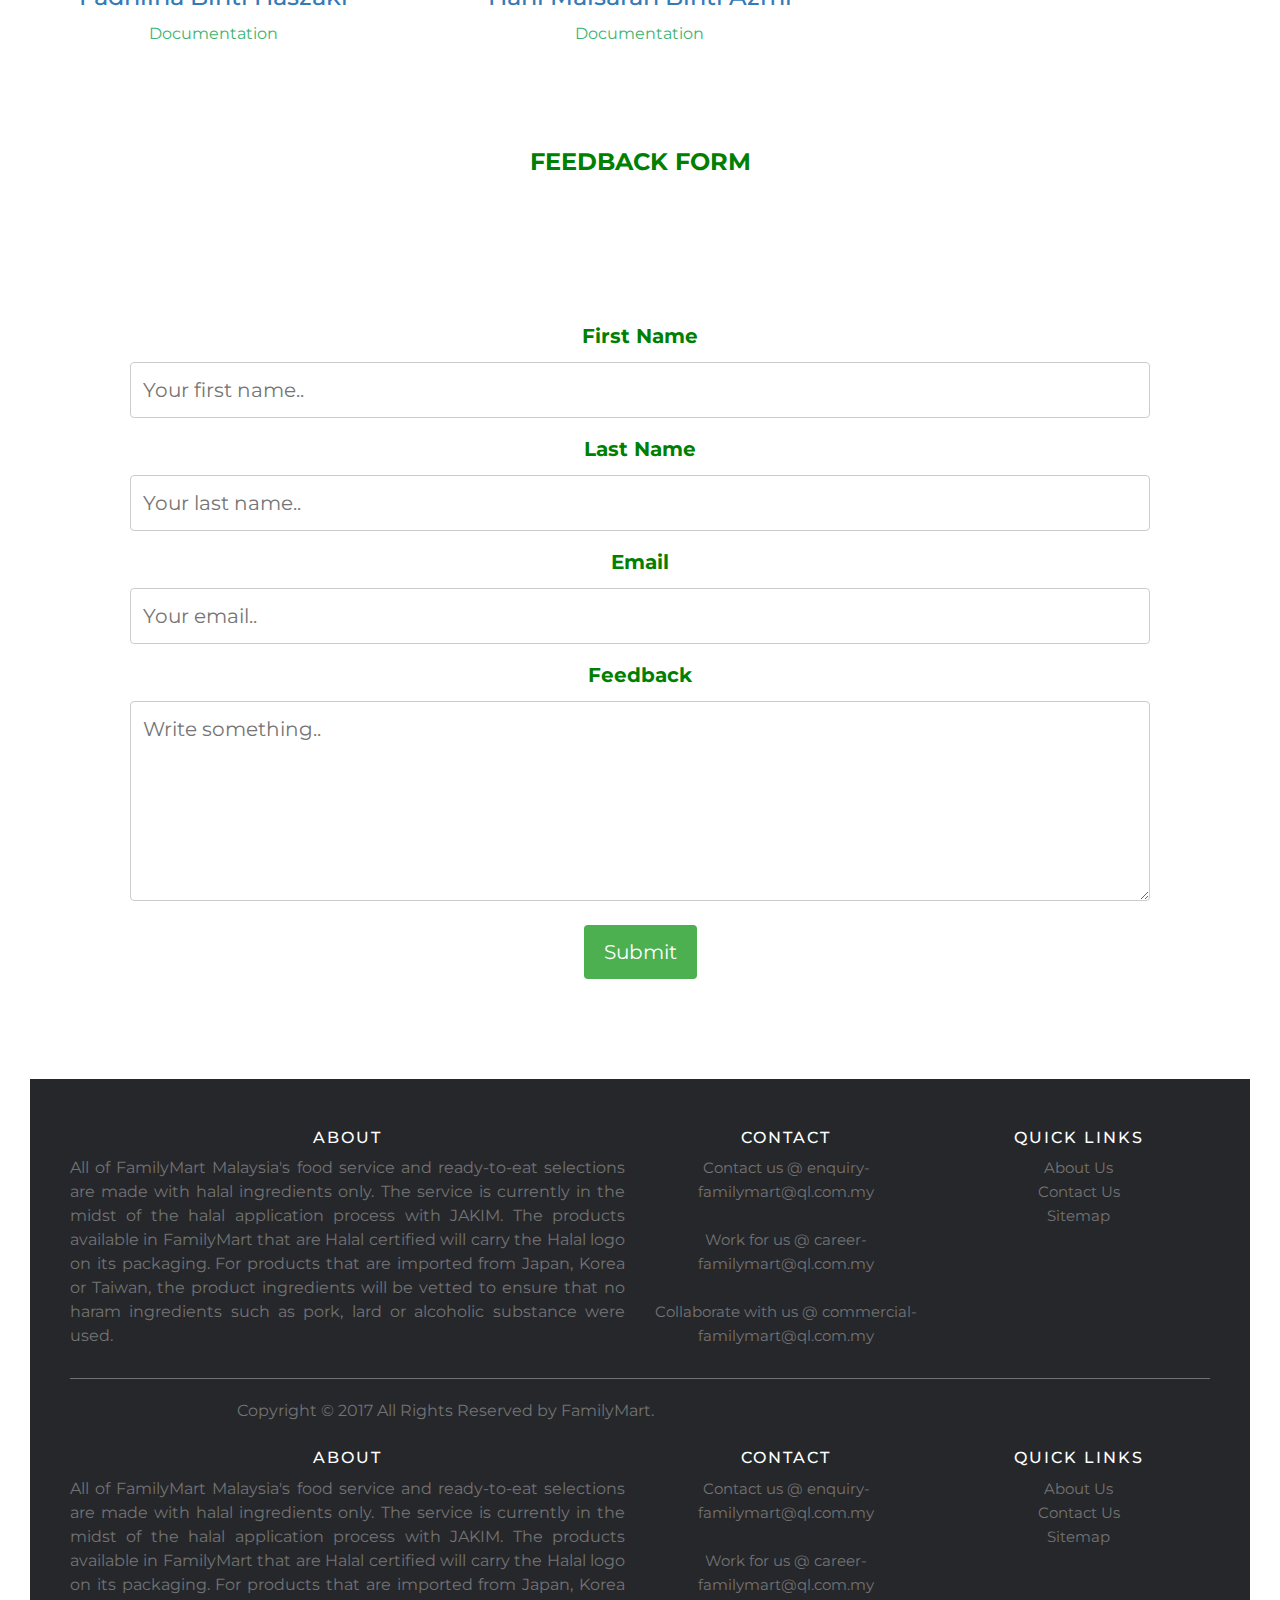
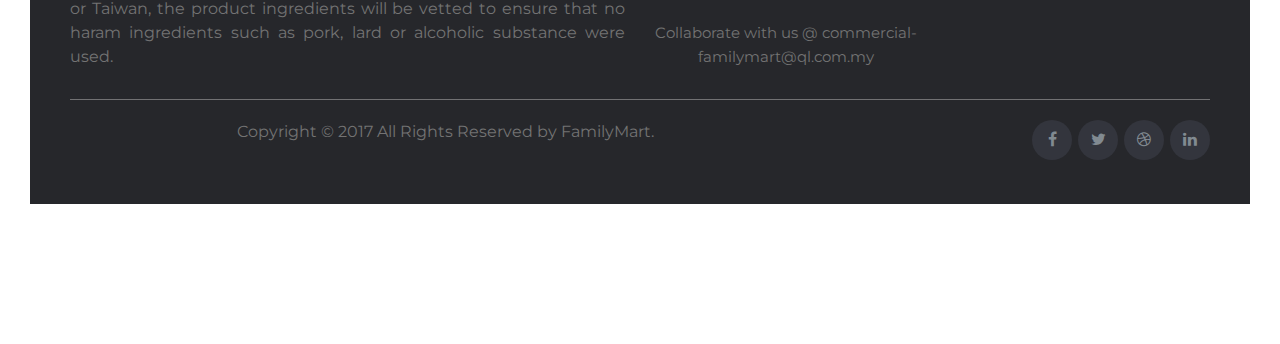
==== commit 9cc850a7: "last push dah taknak tolong lepas ni <3" ====
--- a/contact.html
+++ b/contact.html
@@ -278,7 +278,7 @@
         <li><a href="http://localhost/masterfolder_fm2go/contact.html">Contact Us </a></li>
 		<li><a href="http://localhost/masterfolder_fm2go/customerprofile.php">Profile</a></li>
 		<li><a href="http://localhost/masterfolder_fm2go/login%20customer/login.php">Logout</a></li>
-		<li><a href="http://localhost/masterfolder_fm2go/test/index.php?action=add&code=3DcAM78"><img src="cart.png" class="img-responsive" width="30" height="40" ></a></li>
+		<li><a href="http://localhost/masterfolder_fm2go/cart/index.php?action=add&code=3DcAM78"><img src="cart.png" class="img-responsive" width="30" height="40" ></a></li>
 
       </ul>
     </div>
@@ -336,8 +336,27 @@
 <body1>
 <div class="container-fluid bg-3 text-center">    
  <h3 class="margin" style="color:#008000";><b>FEEDBACK FORM</b></h3>
-
-<<<<<<< HEAD
+ 
+ <div class="container1">
+  <form action="/action_page.php">
+    <label for="fname" style="color:#008000" >First Name</label>
+    <input type="text" id="fname" name="firstname" placeholder="Your first name..">
+
+    <label for="lname" style="color:#008000" >Last Name</label>
+    <input type="text" id="lname" name="lastname" placeholder="Your last name..">
+
+    <label for="lname" style="color:#008000" >Email</label>
+    <input type="text" id="lname" name="lastname" placeholder="Your email..">
+
+    <label for="subject" style="color:#008000" >Feedback</label>
+    <textarea id="subject" name="subject" placeholder="Write something.." style="height:200px"></textarea>
+
+    <input type="submit" value="Submit">
+  </form>
+</div>
+
+</body1>
+
 <!-- Footer -->
    <footer class="site-footer">
       <div class="container">
@@ -377,26 +396,6 @@
           </div>
 
 
-<div class="container1">
-  <form action="/action_page.php">
-    <label for="fname" style="color:#008000" >First Name</label>
-    <input type="text" id="fname" name="firstname" placeholder="Your first name..">
-
-    <label for="lname" style="color:#008000" >Last Name</label>
-    <input type="text" id="lname" name="lastname" placeholder="Your last name..">
-
-    <label for="lname" style="color:#008000" >Email</label>
-    <input type="text" id="lname" name="lastname" placeholder="Your email..">
-
-    <label for="subject" style="color:#008000" >Feedback</label>
-    <textarea id="subject" name="subject" placeholder="Write something.." style="height:200px"></textarea>
-
-    <input type="submit" value="Submit">
-  </form>
-</div>
-
-</body1>
-
 <!-- Footer -->
    <footer class="site-footer">
       <div class="container">
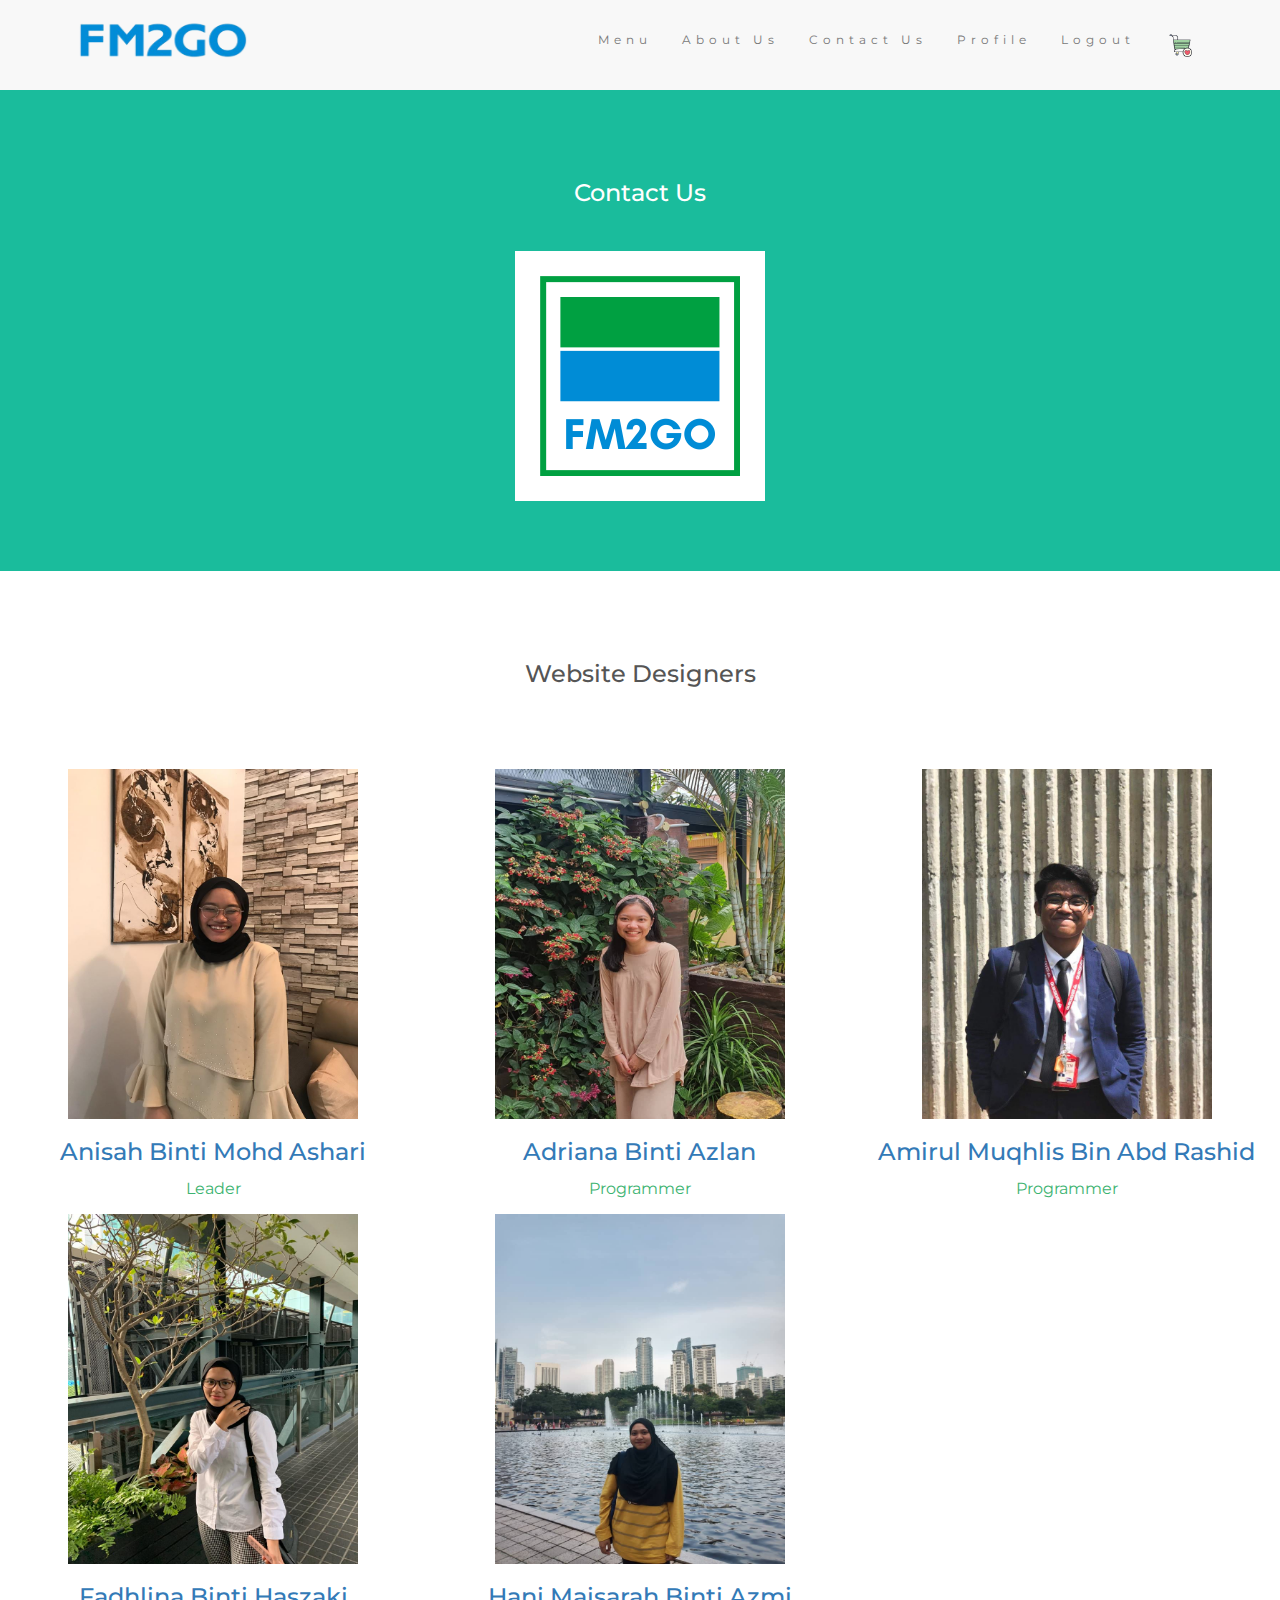
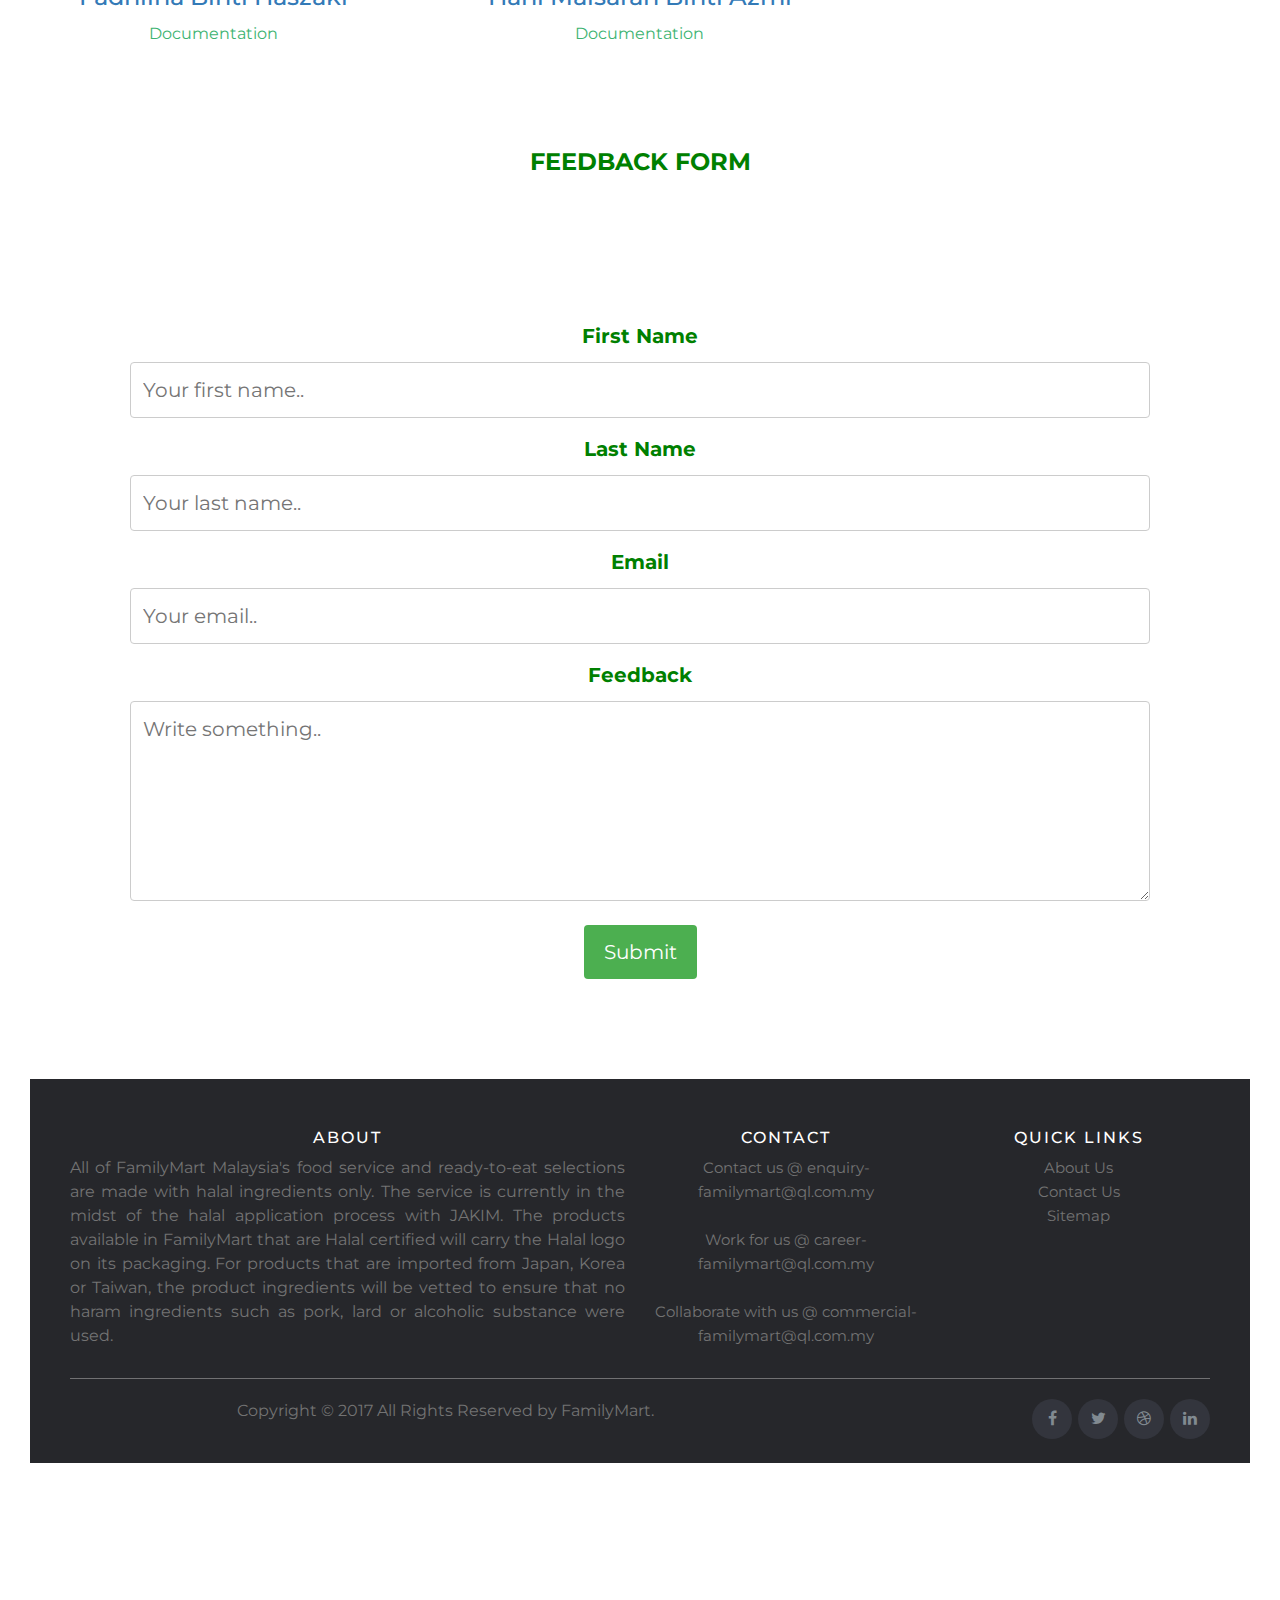
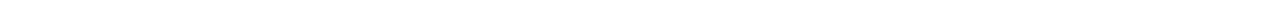
==== commit 9728ed95: "ok nii srs lastt hahaha" ====
--- a/contact.html
+++ b/contact.html
@@ -355,7 +355,8 @@
   </form>
 </div>
 
-</body1>
+
+
 
 <!-- Footer -->
    <footer class="site-footer">
@@ -366,7 +367,7 @@
             <p class="text-justify"> All of FamilyMart Malaysia's food service and ready-to-eat selections are made with halal ingredients only. The service is currently in the midst of the halal application process with JAKIM. The products available in FamilyMart that are Halal certified will carry the Halal logo on its packaging. For products that are imported from Japan, Korea or Taiwan, the product ingredients will be vetted to ensure that no haram ingredients such as pork, lard or alcoholic substance were used.</p>
           </div>
 
-          <div class="col-xs-6 col-md-3">
+         <div class="col-xs-6 col-md-3">
             <h6>Contact</h6>
             <ul class="footer-links">
               <li><a href="http://ql.com.my/contact-us.html">Contact us @ enquiry-familymart@ql.com.my</a></li><br>
@@ -396,45 +397,6 @@
           </div>
 
 
-<!-- Footer -->
-   <footer class="site-footer">
-      <div class="container">
-        <div class="row">
-          <div class="col-sm-12 col-md-6">
-            <h6>About</h6>
-            <p class="text-justify"> All of FamilyMart Malaysia's food service and ready-to-eat selections are made with halal ingredients only. The service is currently in the midst of the halal application process with JAKIM. The products available in FamilyMart that are Halal certified will carry the Halal logo on its packaging. For products that are imported from Japan, Korea or Taiwan, the product ingredients will be vetted to ensure that no haram ingredients such as pork, lard or alcoholic substance were used.</p>
-          </div>
-
-         <div class="col-xs-6 col-md-3">
-            <h6>Contact</h6>
-            <ul class="footer-links">
-              <li><a href="http://ql.com.my/contact-us.html">Contact us @ enquiry-familymart@ql.com.my</a></li><br>
-              <li><a href="http://career-familymart@ql.com.my/">Work for us @ career-familymart@ql.com.my</a></li><br>
-              <li><a href="http://career-familymart@ql.com.my/">Collaborate with us @ commercial-familymart@ql.com.my</a></li>
-
-            </ul>
-          </div>
-
-          <div class="col-xs-6 col-md-3">
-            <h6>Quick Links</h6>
-            <ul class="footer-links">
-              <li><a href="http://localhost/masterfolder_fm2go/about.html">About Us</a></li>
-              <li><a href="http://localhost/masterfolder_fm2go/contact.html">Contact Us</a></li>
-              <li><a href="https://www.familymart.com.my/our-stores.html">Sitemap</a></li>
-            </ul>
-          </div>
-        </div>
-        <hr>
-      </div>
-      <div class="container">
-        <div class="row">
-          <div class="col-md-8 col-sm-6 col-xs-12">
-            <p class="copyright-text">Copyright &copy; 2017 All Rights Reserved by 
-         <a href="#">FamilyMart</a>.
-            </p>
-          </div>
-
-
           <div class="col-md-4 col-sm-6 col-xs-12">
             <ul class="social-icons">
               <li><a class="facebook" href="#"><i class="fa fa-facebook"></i></a>
@@ -447,7 +409,7 @@
       </div>
 </footer>
 
-</body>
+</body1>
 </html>
 
 
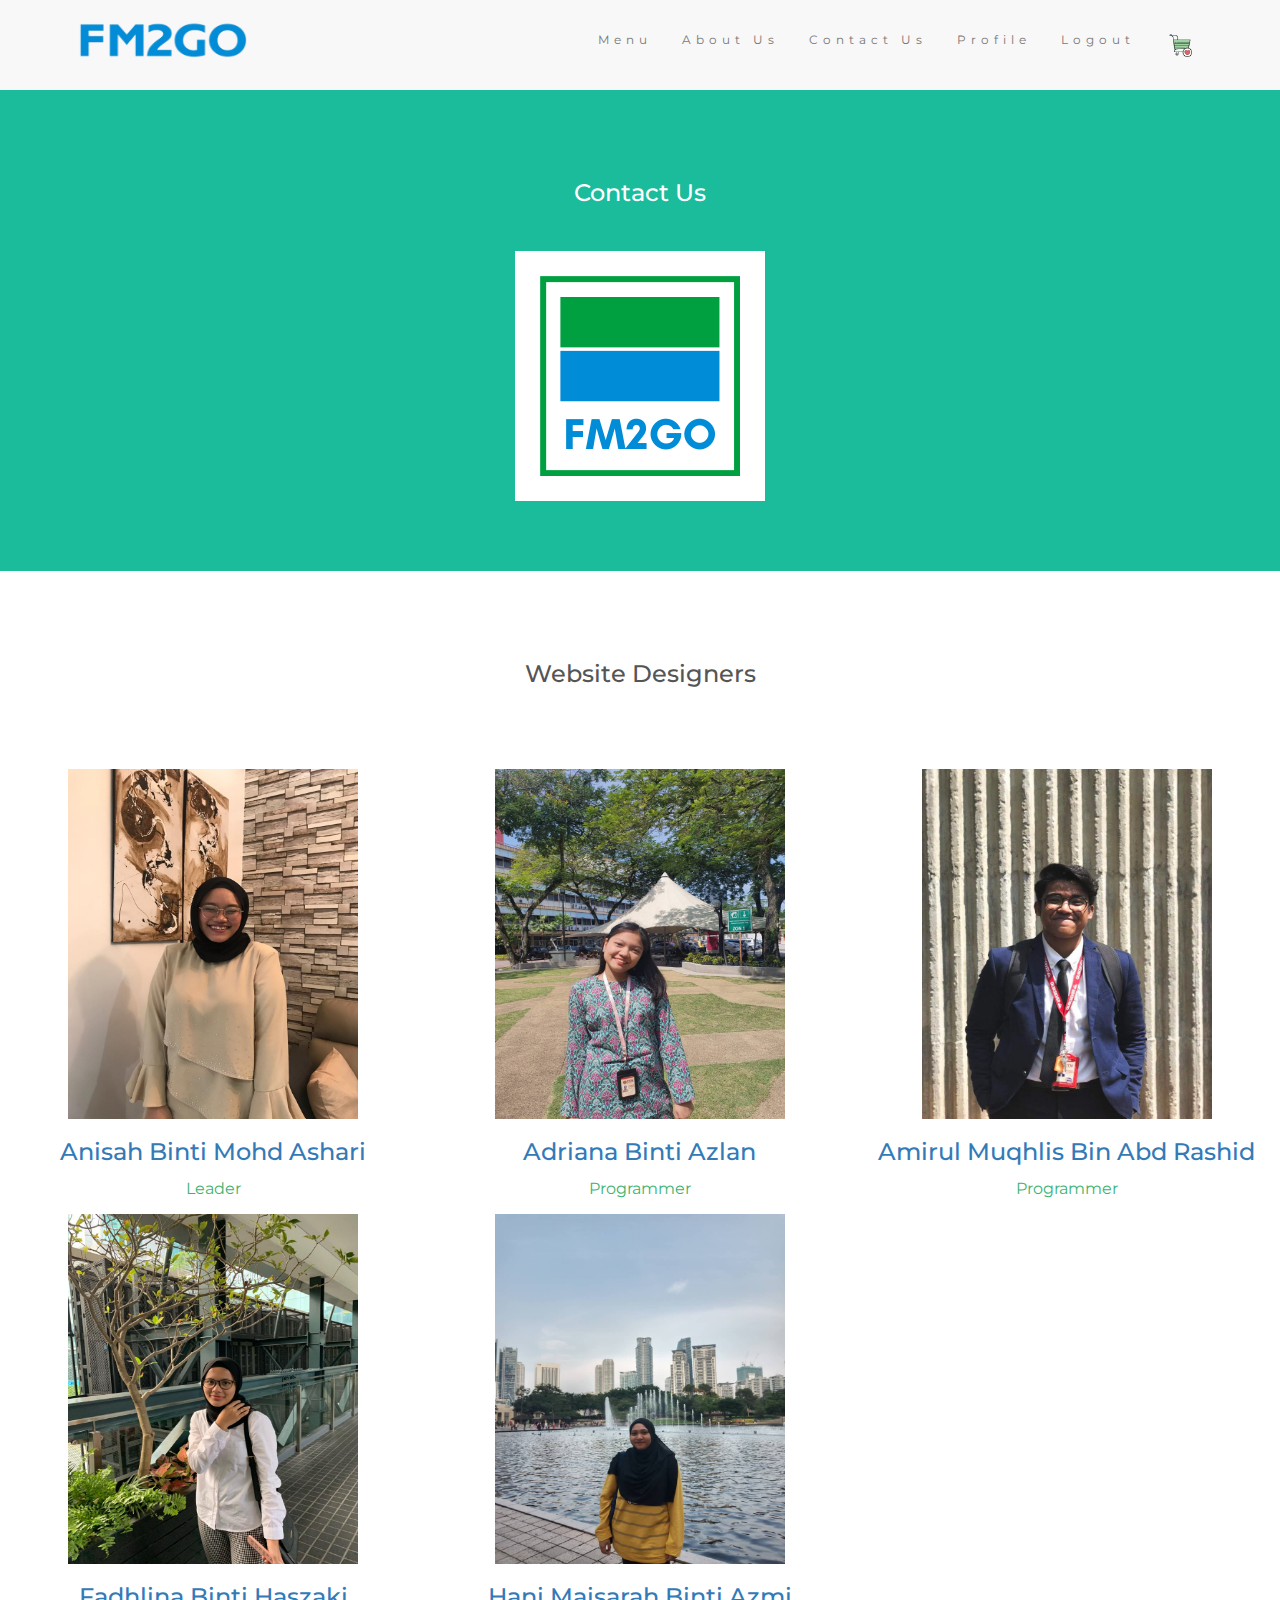
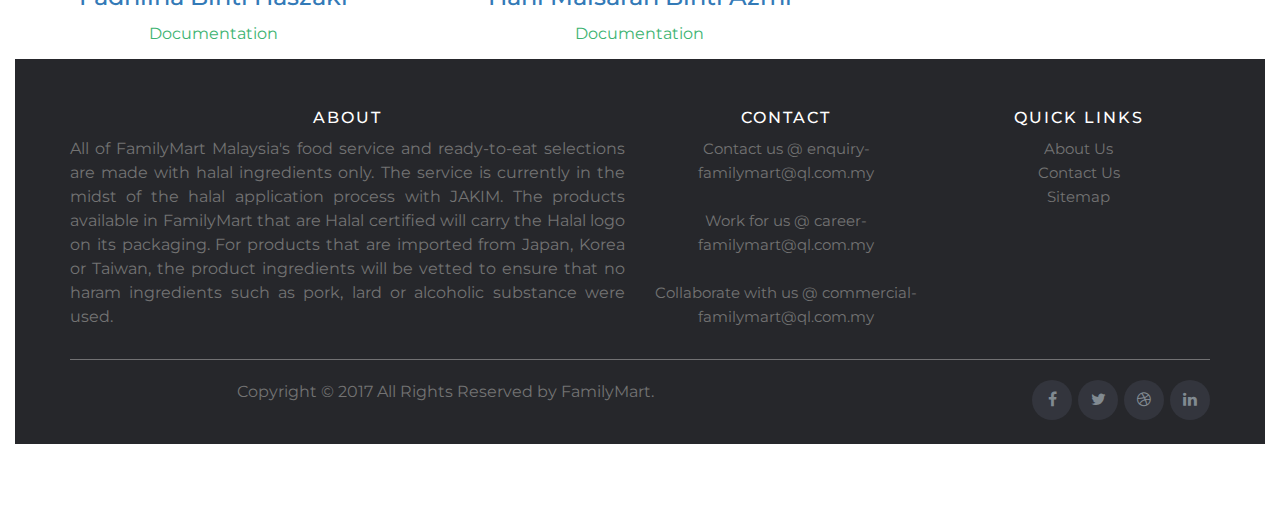
==== commit 1ea46f36: "FM2GO WEB" ====
--- a/contact.html
+++ b/contact.html
@@ -12,41 +12,6 @@
   <script src="https://ajax.googleapis.com/ajax/libs/jquery/3.5.1/jquery.min.js"></script>
   <script src="https://maxcdn.bootstrapcdn.com/bootstrap/3.4.1/js/bootstrap.min.js"></script>
   <style>
-  
-    body1 {font: 20px Montserrat, sans-serif; line-height: 1.5;}
-* {box-sizing: border-box;}
-
-input[type=text], select, textarea {
-  width: 100%;
-  padding: 12px;
-  border: 1px solid #ccc;
-  border-radius: 4px;
-  box-sizing: border-box;
-  margin-top: 6px;
-  margin-bottom: 16px;
-  resize: vertical;
-}
-
-input[type=submit] {
-  background-color: #4CAF50;
-  color: white;
-  padding: 12px 20px;
-  border: none;
-  border-radius: 4px;
-  cursor: pointer;
-}
-
-input[type=submit]:hover {
-  background-color: #45a049;
-}
-
-.container1 {
-  border-radius: 5px;
-  background-color: #ffffff;
-  padding: 100px;
-
-}
-  
   body {
     font: 20px Montserrat, sans-serif;
     line-height: 1.8;
@@ -269,17 +234,16 @@
       </button>
 	  </div>
 	  <div id="logo">
-      <a class="navbar-brand" href="http://localhost/masterfolder_fm2go/homepage.html"><img src ="FM2GO.png" width="180" height="50" ></a>
+      <a class="navbar-brand" href="http://localhost/masterfolder_fm2go/fm2go/homepage.html"><img src ="FM2GO.png" width="180" height="50" ></a>
     </div>
     <div class="collapse navbar-collapse" id="myNavbar">
       <ul class="nav navbar-nav navbar-right">
-        <li><a href="http://localhost/masterfolder_fm2go/menu%20customer.php">Menu</a></li>
-        <li><a href="http://localhost/masterfolder_fm2go/about.html">About Us</a></li>
-        <li><a href="http://localhost/masterfolder_fm2go/contact.html">Contact Us </a></li>
-		<li><a href="http://localhost/masterfolder_fm2go/customerprofile.php">Profile</a></li>
-		<li><a href="http://localhost/masterfolder_fm2go/login%20customer/login.php">Logout</a></li>
-		<li><a href="http://localhost/masterfolder_fm2go/cart/index.php?action=add&code=3DcAM78"><img src="cart.png" class="img-responsive" width="30" height="40" ></a></li>
-
+        <li><a href="http://localhost/masterfolder_fm2go/fm2go/menu%20customer.php">Menu</a></li>
+        <li><a href="http://localhost/masterfolder_fm2go/fm2go/about.html">About Us</a></li>
+        <li><a href="http://localhost/masterfolder_fm2go/fm2go/contact.html">Contact Us </a></li>
+		<li><a href="http://localhost/masterfolder_fm2go/fm2go/customerprofile.php">Profile</a></li>
+		<li><a href="http://localhost/masterfolder_fm2go/fm2go/login%20customer/login.php">Logout</a></li>
+		<li><a href="http://localhost/masterfolder_fm2go/fm2go/cart/"><img src="cart.png" class="img-responsive" width="30" height="40" ></a></li>
       </ul>
     </div>
   </div>
@@ -305,7 +269,7 @@
 		</div>
    		<div class="col-sm-4" "> 
 		<div class="media">
-		<img class="w3-round" src="adriana.jpg" alt="Anisah" width="290" height="350""> </a>						
+		<img class="w3-round" src="adriana.jpeg" alt="Anisah" width="290" height="350""> </a>						
 		<h3 class="text-primary">Adriana Binti Azlan</h3>
 		<p style="color:MediumSeaGreen;"> Programmer </p>
 		</div>
@@ -332,31 +296,6 @@
 		</div>
 		</div>
 </div>
-<!-- fourth container -->
-<body1>
-<div class="container-fluid bg-3 text-center">    
- <h3 class="margin" style="color:#008000";><b>FEEDBACK FORM</b></h3>
- 
- <div class="container1">
-  <form action="/action_page.php">
-    <label for="fname" style="color:#008000" >First Name</label>
-    <input type="text" id="fname" name="firstname" placeholder="Your first name..">
-
-    <label for="lname" style="color:#008000" >Last Name</label>
-    <input type="text" id="lname" name="lastname" placeholder="Your last name..">
-
-    <label for="lname" style="color:#008000" >Email</label>
-    <input type="text" id="lname" name="lastname" placeholder="Your email..">
-
-    <label for="subject" style="color:#008000" >Feedback</label>
-    <textarea id="subject" name="subject" placeholder="Write something.." style="height:200px"></textarea>
-
-    <input type="submit" value="Submit">
-  </form>
-</div>
-
-
-
 
 <!-- Footer -->
    <footer class="site-footer">
@@ -367,7 +306,7 @@
             <p class="text-justify"> All of FamilyMart Malaysia's food service and ready-to-eat selections are made with halal ingredients only. The service is currently in the midst of the halal application process with JAKIM. The products available in FamilyMart that are Halal certified will carry the Halal logo on its packaging. For products that are imported from Japan, Korea or Taiwan, the product ingredients will be vetted to ensure that no haram ingredients such as pork, lard or alcoholic substance were used.</p>
           </div>
 
-         <div class="col-xs-6 col-md-3">
+          <div class="col-xs-6 col-md-3">
             <h6>Contact</h6>
             <ul class="footer-links">
               <li><a href="http://ql.com.my/contact-us.html">Contact us @ enquiry-familymart@ql.com.my</a></li><br>
@@ -380,8 +319,8 @@
           <div class="col-xs-6 col-md-3">
             <h6>Quick Links</h6>
             <ul class="footer-links">
-              <li><a href="http://localhost/masterfolder_fm2go/about.html">About Us</a></li>
-              <li><a href="http://localhost/masterfolder_fm2go/contact.html">Contact Us</a></li>
+              <li><a href="http://localhost/masterfolder_fm2go/fm2go/about.html">About Us</a></li>
+              <li><a href="http://localhost/masterfolder_fm2go/fm2go/contact.html">Contact Us</a></li>
               <li><a href="https://www.familymart.com.my/our-stores.html">Sitemap</a></li>
             </ul>
           </div>
@@ -396,7 +335,6 @@
             </p>
           </div>
 
-
           <div class="col-md-4 col-sm-6 col-xs-12">
             <ul class="social-icons">
               <li><a class="facebook" href="#"><i class="fa fa-facebook"></i></a>
@@ -408,8 +346,7 @@
         </div>
       </div>
 </footer>
-
-</body1>
+</body>
 </html>
 
 
